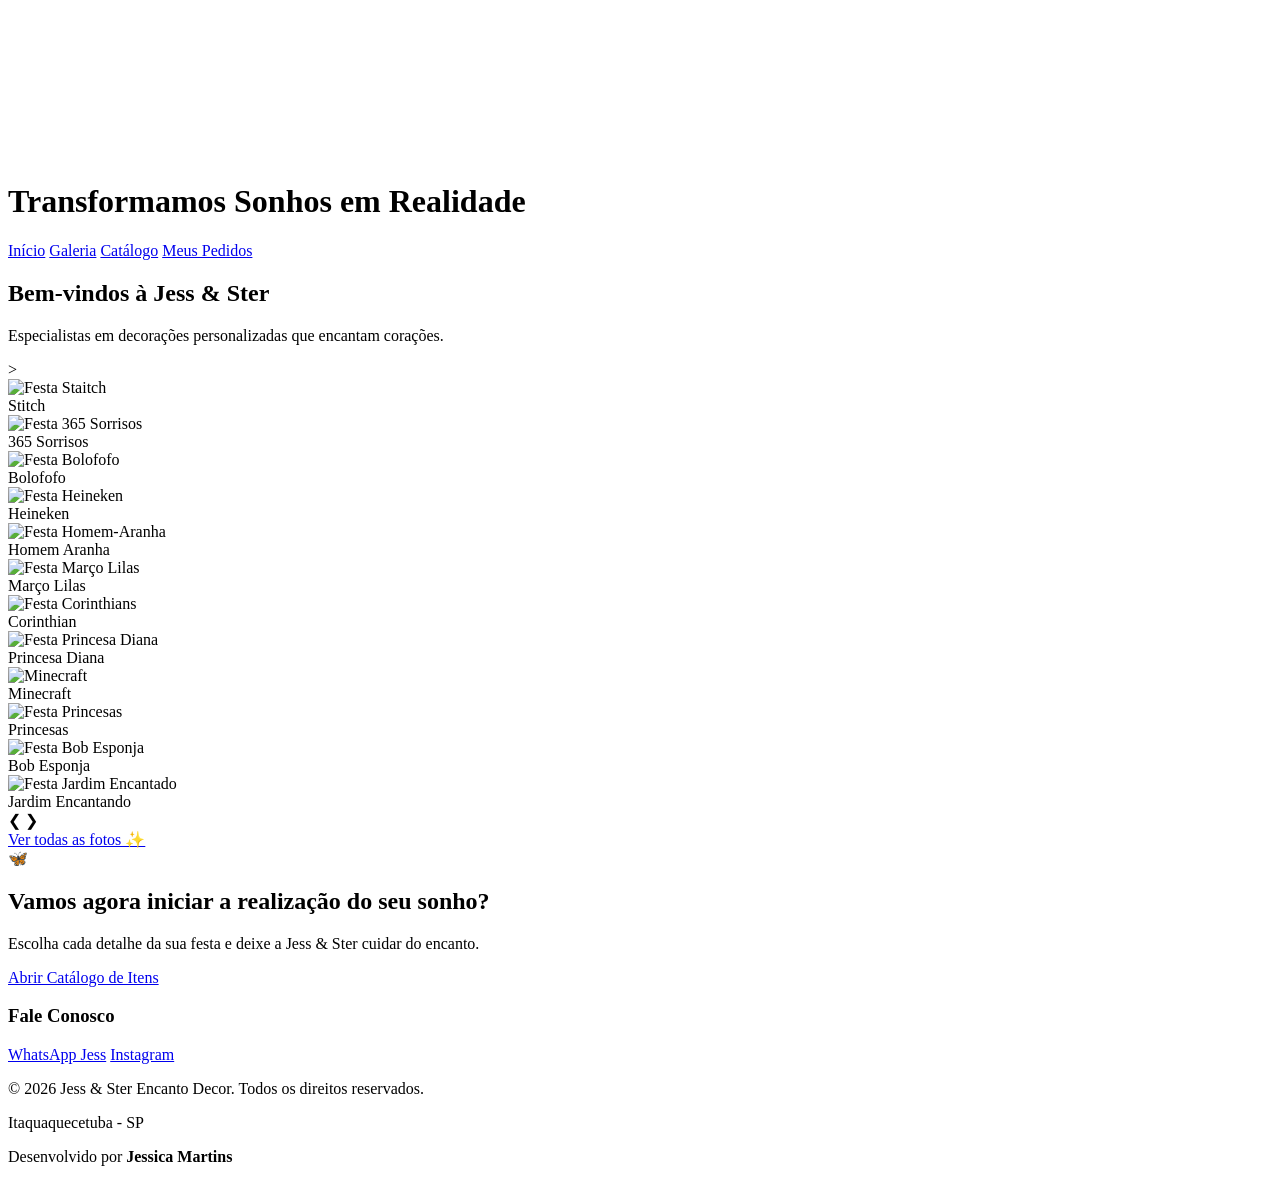
==== index.html @ 94c3df15 "terceira atualização html" ====
<!DOCTYPE html>
<html lang="pt-br">
<head>
    <meta charset="UTF-8">
    <meta name="viewport" content="width=device-width, initial-scale=1.0">
    <title>Jess & Ster | Encanto Decor</title>
    <!-- O Global sempre vem primeiro -->
    <link rel="stylesheet" href="./css/global.css">
    <!-- O específico da página vem depois -->
    <link rel="stylesheet" href="./css/home.css">
    <link rel="stylesheet" href="./css/catalogo.css">
    <link rel="stylesheet" href="./css/finalizar.css">
    <link rel="stylesheet" href="./css/cadastro.css">
    <link href="https://fonts.googleapis.com/css2?family=Poppins:wght@300;500;700&display=swap" rel="stylesheet">
</head>
<body>
  
<header>
    <div class="logo">
        <video autoplay loop muted playsinline>
            <source src="img/logo.video.mp4" type="video/mp4">
        </video>
    </div>

    <div class="header-phrase">
        <h1>Transformamos Sonhos em Realidade</h1>
    </div>

    <!-- No index.html -->
    <nav>
        <a href="index.html">Início</a>
        <a href="foto.html">Galeria</a>
        <a href="cadastro.html">Catálogo</a> <!-- Antes era catalogo.html -->
        <a href="finalizar.html">Meus Pedidos</a>
    </nav>
</header>

<main>
    <section class="intro">
        <h1>Bem-vindos à Jess & Ster</h1>
        <p>Especialistas em decorações personalizadas que encantam corações.</p>
    </section>
<!--Carrosel adicionar as fotos-->>
<section class="carousel-section">
    <div class="carousel-container">

        <div class="mySlides">
            <img src="./img/1.png" alt="Festa Staitch">
            <div class="caption-text">Stitch</div>
        </div>

        <div class="mySlides">
            <img src="./img/13.png" alt="Festa 365 Sorrisos">
            <div class="caption-text">365 Sorrisos</div>
        </div>

        <div class="mySlides">
            <img src="./img/2.png" alt="Festa Bolofofo">
            <div class="caption-text">Bolofofo</div>
        </div>

        <div class="mySlides">
            <img src="./img/16.png" alt="Festa Heineken">
            <div class="caption-text">Heineken</div>
        </div>        

        <div class="mySlides">
            <img src="./img/5.png" alt="Festa Homem-Aranha">
            <div class="caption-text">Homem Aranha</div>
        </div>

        <div class="mySlides">
            <img src="./img/12.png" alt="Festa Março Lilas">
            <div class="caption-text">Março Lilas</div>
        </div>    

        <div class="mySlides">
            <img src="./img/7.png" alt="Festa Corinthians">
            <div class="caption-text">Corinthian</div>
        </div>    

        <div class="mySlides">
            <img src="./img/6.png" alt="Festa Princesa Diana">
            <div class="caption-text">Princesa Diana</div>
        </div>  

        <div class="mySlides">
            <img src="./img/3.png" alt="Minecraft">
            <div class="caption-text">Minecraft</div>
        </div>

        <div class="mySlides">
            <img src="./img/4.png" alt="Festa Princesas">
            <div class="caption-text">Princesas</div>
        </div>

        <div class="mySlides">
            <img src="./img/8.png" alt="Festa Bob Esponja">
            <div class="caption-text">Bob Esponja</div>
        </div>   

        <div class="mySlides">
            <img src="./img/9.png" alt="Festa Jardim Encantado">
            <div class="caption-text">Jardim Encantando</div>
        </div>           
        
        <!-- Botões de navegação -->
        <a class="prev" onclick="plusSlides(-1)">&#10094;</a>
        <a class="next" onclick="plusSlides(1)">&#10095;</a>
    </div>

    <!-- Link para a nova página de fotos -->
    <div class="ver-mais-container">
        <a href="foto.html" class="btn-ver-fotos">Ver todas as fotos ✨</a>
    </div>
</section>

    <!-- Chamada emocional para o catálogo -->
    <section class="dream-invite">
        <div class="butterfly-icon">🦋</div>
        <h2>Vamos agora iniciar a realização do seu sonho?</h2>
        <p>Escolha cada detalhe da sua festa e deixe a Jess & Ster cuidar do encanto.</p>
        <a href="cadastro.html" class="cta-button-dream">Abrir Catálogo de Itens</a>
    </section>
</main>

<!-- Script carregado ao final para garantir que o DOM exista -->
<script src="js/script.js"></script>

<footer class="footer-site">
    <div class="footer-container">
        <!-- Redes Sociais -->
        <div class="footer-social">
            <h3>Fale Conosco</h3>
            <div class="social-links">
                <a href="https://wa.me/message/YNWD5K2OA542N1" target="_blank" class="social-icon">WhatsApp Jess</a>
                <a href="https://www.instagram.com/js.encanto.decor?igsh=Y2pxZGF6cjh1Nm13" target="_blank" class="social-icon">Instagram</a>
            </div>
        </div>

        <!-- Créditos e Localização -->
        <div class="footer-info">
            <p>&copy; 2026 Jess & Ster Encanto Decor. Todos os direitos reservados.</p>
            <p>Itaquaquecetuba - SP</p>
            <p class="developer-credit">Desenvolvido por <strong>Jessica Martins</strong></p>
        </div>
    </div>
</footer>
</body>
</html>
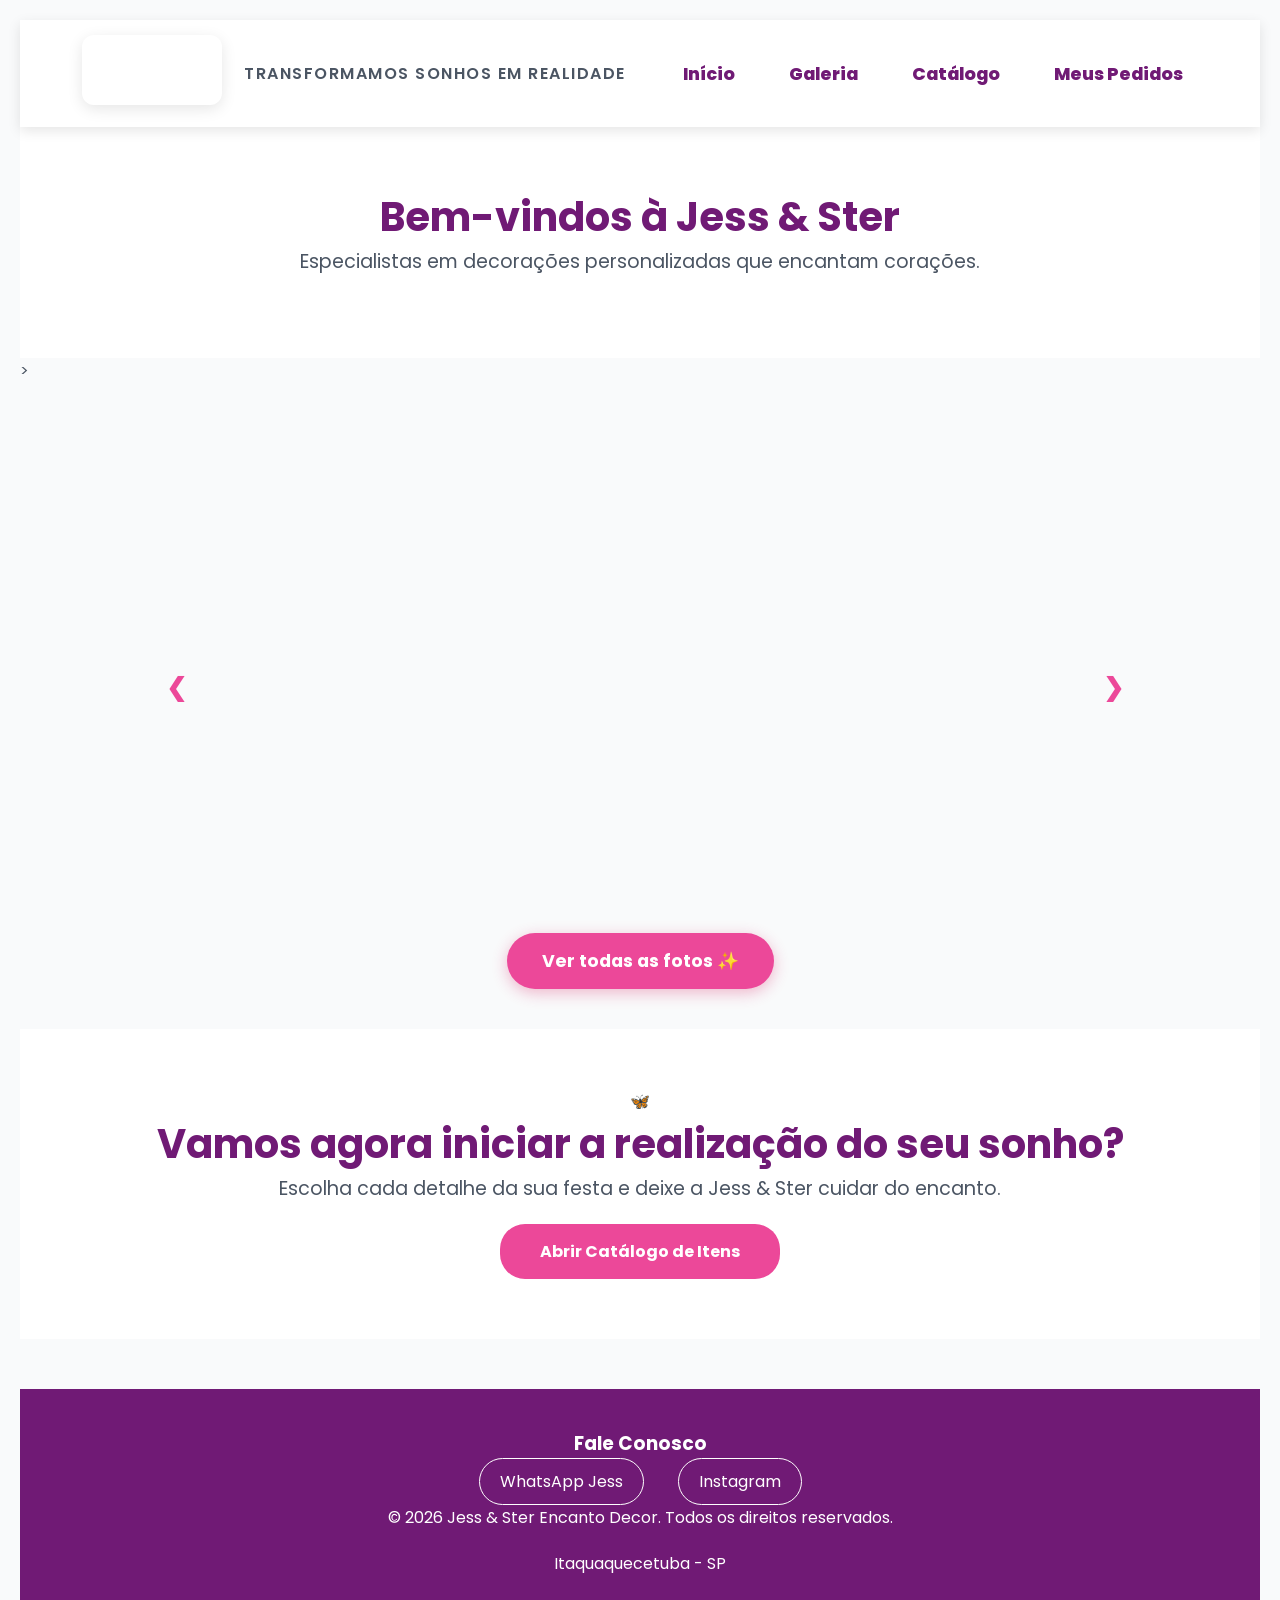
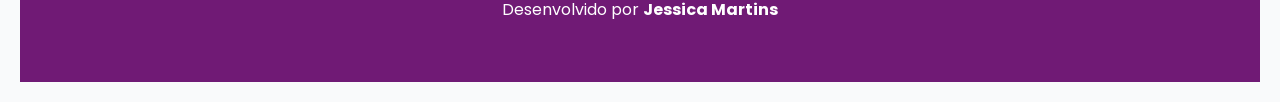
==== commit 3036236c: "quarta atualização" ====
--- a/index.html
+++ b/index.html
@@ -5,12 +5,12 @@
     <meta name="viewport" content="width=device-width, initial-scale=1.0">
     <title>Jess & Ster | Encanto Decor</title>
     <!-- O Global sempre vem primeiro -->
-    <link rel="stylesheet" href="./css/global.css">
+    <link rel="stylesheet" href="/HTML/css/global.css">
     <!-- O específico da página vem depois -->
-    <link rel="stylesheet" href="./css/home.css">
-    <link rel="stylesheet" href="./css/catalogo.css">
-    <link rel="stylesheet" href="./css/finalizar.css">
-    <link rel="stylesheet" href="./css/cadastro.css">
+    <link rel="stylesheet" href="/HTML/css/cadastro.css">
+    <link rel="stylesheet" href="/HTML/css/catalogo.css">
+    <link rel="stylesheet" href="/HTML/css/finalizar.css">
+    <link rel="stylesheet" href="/HTML/css/home.css">
     <link href="https://fonts.googleapis.com/css2?family=Poppins:wght@300;500;700&display=swap" rel="stylesheet">
 </head>
 <body>
--- a/HTML/css/global.css
+++ b/HTML/css/global.css
@@ -0,0 +1,221 @@
+/* --- CONFIGURAÇÕES GLOBAIS E VARIÁVEIS --- */
+:root {
+    --rosa-vibrante: #ec4899;   
+    --roxo-escuro: #701a75;     
+    --azul-video: #71d3f9;    
+    --rosa-suave: #fdf2f8;      
+    --branco: #ffffff;
+    --cinza-texto: #555555;     
+    --fonte-principal: 'Poppins', sans-serif;
+    --radius-padrao: 25px;
+    --sombra-leve: 0 4px 12px rgba(0,0,0,0.08);
+    --transicao: 0.3s ease;
+}
+
+body { 
+    font-family: var(--fonte-principal); 
+    margin: 0; 
+    background-color: var(--branco);
+    color: var(--cinza-texto);
+    overflow-x: hidden;
+}
+
+/* --- ESTILO GLOBAL PARA PARÁGRAFOS (Acessibilidade) --- */
+p {
+    font-family: var(--fonte-principal);
+    color: var(--cinza-texto);
+    font-size: 1.2rem; 
+    line-height: 1.6;
+    margin-bottom: 20px;
+}
+
+/* Header e Logo */
+header {
+    display: flex;
+    justify-content: space-between;
+    align-items: center;
+    padding: 15px 5%;
+    background-color: var(--branco);
+    box-shadow: var(--sombra-leve);
+    position: sticky;
+    top: 0;
+    z-index: 1000;
+}
+
+.logo video {
+    height: 70px;
+    width: auto;
+    border-radius: 12px; 
+    box-shadow: 0 4px 15px rgba(0, 0, 0, 0.1);
+    transition: var(--transicao);
+}
+
+.header-phrase h1 {
+    color: var(--cinza-texto);
+    font-weight: 600;
+    font-size: 1.0rem; /* Aumentado para visibilidade */
+    text-transform: uppercase;
+    letter-spacing: 1.5px;
+}
+
+nav a {
+    text-decoration: none;
+    color: var(--roxo-escuro);
+    margin-left: 20px;
+    font-weight: 800; /* Corrigido de 00 */
+    font-size: 1.1rem; /* Aumentado para visibilidade */
+    transition: var(--transicao);
+    padding: 10px 15px;
+    border-radius: var(--radius-padrao);
+}
+
+nav a:hover {
+    background-color: var(--rosa-suave);
+    color: var(--rosa-vibrante);
+}
+
+/* Seções de Texto (Intro e Convite) */
+.intro, .dream-invite {
+    display: flex;
+    flex-direction: column;
+    align-items: center;
+    justify-content: center;
+    text-align: center;
+    padding: 60px 10%;
+    background-color: var(--branco);
+    width: 100%;
+    box-sizing: border-box;
+}
+
+.intro h1, .dream-invite h2 {
+    color: var(--roxo-escuro);
+    font-size: 2.5rem;
+}
+
+.intro p, .dream-invite p {
+    max-width: 800px;
+}
+
+/* Esconde os slides por padrão */
+.mySlides {
+    display: none;
+    width: 100%;
+    text-align: center;
+}
+
+/* Garante que a imagem se ajuste ao container */
+.mySlides img {
+    max-width: 100%;
+    border-radius: 15px; /* Estilo arredondado da Jess & Ster */
+    box-shadow: 0 4px 8px rgba(0,0,0,0.1);
+}
+
+.caption-text {
+    color: #4b2c71; /* Cor padrão da sua marca */
+    font-size: 18px;
+    padding: 8px 12px;
+    font-weight: bold;
+}
+
+/* --- RODAPÉ --- */
+footer {
+    background-color: var(--roxo-escuro);
+    color: white;
+    padding: 40px 20px;
+    text-align: center;
+    margin-top: 50px;
+}
+
+footer p { color: white; font-size: 1rem; }
+.dev-credit { color: var(--rosa-vibrante); font-weight: bold; margin-top: 10px; }
+
+.social-links a {
+    color: white;
+    text-decoration: none;
+    margin: 0 15px;
+    border: 1px solid white;
+    padding: 10px 20px;
+    border-radius: 25px;
+    display: inline-block;
+    transition: 0.3s;
+}
+
+.social-links a:hover { background: var(--rosa-vibrante); border-color: var(--rosa-vibrante); }
+
+/* --- CABEÇALHO BASE (Computador/Geral) --- */
+.cabecalho-principal {
+    width: 100%;
+    background: #fff;
+    border-bottom: 2px solid var(--rosa-suave);
+    padding: 15px 0;
+    position: sticky; /* Mantém o cabeçalho no topo ao rolar */
+    top: 0;
+    z-index: 1000;
+}
+
+.container-header {
+    max-width: 1200px;
+    margin: 0 auto;
+    padding: 0 20px;
+    display: flex;
+    justify-content: space-between; /* Logo de um lado, Menu do outro */
+    align-items: center;
+}
+
+.logo h1 {
+    font-size: 1.5rem;
+    color: var(--rosa-vibrante);
+    margin: 0;
+}
+
+.menu-navegacao a {
+    text-decoration: none;
+    color: var(--roxo-escuro);
+    margin-left: 20px;
+    font-weight: 500;
+    font-size: 0.95rem;
+    transition: 0.3s;
+}
+
+/* --- CORREÇÃO DE RESPONSIVIDADE DO CABEÇALHO --- */
+@media (max-width: 768px) {
+    /* Ajusta o container principal do topo */
+    header, .container-header {
+        flex-direction: column !important; /* Empilha logo e menu */
+        height: auto !important;
+        padding: 15px 20px !important;
+        gap: 15px !important;
+        text-align: center;
+    }
+
+    /* Ajusta o posicionamento do menu */
+    nav, .menu-navegacao {
+        margin: 0 !important;
+        display: flex !important;
+        justify-content: center !important;
+        flex-wrap: wrap !important; /* Permite quebrar linha se o celular for pequeno */
+        gap: 10px !important;
+    }
+
+    /* Transforma os links em botões mais fáceis de tocar */
+    nav a, .menu-navegacao a {
+        margin: 0 !important;
+        padding: 8px 15px !important;
+        background-color: var(--rosa-suave) !important;
+        border-radius: 15px !important;
+        font-size: 0.9rem !important;
+        display: inline-block;
+    }
+
+    /* Ajusta o tamanho do logo em vídeo ou texto para não ocupar a tela toda */
+    .logo video, .logo h1 {
+        height: 50px !important; 
+        font-size: 1.3rem !important;
+    }
+
+    /* Esconde ou ajusta a frase do header se ela estiver atrapalhando */
+    .header-phrase h1 {
+        font-size: 0.8rem !important;
+        margin-top: 5px;
+    }
+}
--- a/HTML/css/cadastro.css
+++ b/HTML/css/cadastro.css
@@ -0,0 +1,158 @@
+/* Isso garante que padding e borda não aumentem o tamanho real dos elementos */
+* {
+    box-sizing: border-box;
+}
+
+/* --- SEÇÃO DE CADASTRO --- */
+.cadastro-section {
+    display: flex;
+    justify-content: center;
+    align-items: center;
+    min-height: 100vh; 
+    /* Adicionando um degradê sutil no fundo para dar profundidade */
+    background: linear-gradient(135deg, var(--branco) 0%, var(--rosa-suave) 100%);
+    padding: 20px;
+}
+
+.cadastro-container {
+    background-color: rgba(255, 255, 255, 0.8); /* Fundo semi-transparente */
+    backdrop-filter: blur(10px); /* Efeito de vidro (Glassmorphism) */
+    padding: 50px 40px;
+    border-radius: 40px; /* Bordas muito mais arredondadas e amigáveis */
+    box-shadow: 0 20px 40px rgba(112, 26, 117, 0.1); /* Sombra suave e profunda */
+    max-width: 450px;
+    width: 100%;
+    text-align: center;
+    border: 1px solid rgba(255, 255, 255, 0.5); /* Bordas que brilham levemente */
+}
+
+.cadastro-container h2 {
+    color: var(--roxo-escuro);
+    font-size: 2.2rem;
+    margin-bottom: 10px;
+    letter-spacing: -1px;
+}
+
+.cadastro-container p {
+    font-size: 1rem;
+    margin-bottom: 35px;
+    color: var(--cinza-texto);
+    line-height: 1.5;
+}
+
+/* --- ESTILO DO FORMULÁRIO --- */
+.form-cadastro {
+    display: flex;
+    flex-direction: column;
+    gap: 25px; 
+}
+
+/* --- ESTILO DOS INPUTS (NEXT GEN) --- */
+.form-cadastro {
+    display: flex;
+    flex-direction: column;
+    gap: 20px; /* Espaço entre os blocos */
+}
+
+.input-group {
+    display: flex;
+    flex-direction: column;
+    text-align: left;
+}
+
+.input-group label {
+    font-size: 0.75rem;
+    font-weight: 700;
+    color: var(--rosa-vibrante);
+    margin-left: 15px;
+    margin-bottom: 6px;
+    text-transform: uppercase;
+    letter-spacing: 1.5px;
+}
+
+.input-group input {
+    width: 100%;
+    padding: 16px 22px;
+    background-color: #f9fafb; /* Fundo levemente cinza para destacar */
+    border: 2px solid #f1f1f1;
+    border-radius: 25px; /* Formato pílula moderno */
+    font-size: 1rem;
+    font-family: 'Poppins', sans-serif;
+    color: var(--roxo-escuro);
+    transition: all 0.3s cubic-bezier(0.4, 0, 0.2, 1);
+}
+
+/* Efeito quando clica no campo */
+.input-group input:focus {
+    outline: none;
+    background-color: #ffffff;
+    border-color: var(--rosa-vibrante);
+    box-shadow: 0 10px 20px rgba(236, 72, 153, 0.1);
+    transform: translateY(-2px); /* Ele dá um leve pulinho */
+}
+
+/* Estilo do botão para combinar */
+.btn-acessar {
+    background: linear-gradient(90deg, var(--rosa-vibrante), #ff69b4);
+    color: white;
+    padding: 18px;
+    border: none;
+    border-radius: 50px;
+    font-size: 1.1rem;
+    font-weight: 700;
+    cursor: pointer;
+    box-shadow: 0 8px 20px rgba(236, 72, 153, 0.3);
+    transition: all 0.3s ease;
+    margin-top: 10px;
+}
+
+.btn-acessar:hover {
+    transform: scale(1.03);
+    box-shadow: 0 12px 25px rgba(236, 72, 153, 0.4);
+    filter: brightness(1.1);
+}
+/* --- BOTÃO DE ACESSO --- */
+.btn-acessar {
+    background: linear-gradient(90deg, var(--rosa-vibrante), #ff69b4);
+    color: var(--branco);
+    padding: 18px 45px;
+    border: none;
+    border-radius: 30px;
+    font-size: 1.1rem;
+    font-weight: 700;
+    cursor: pointer;
+    transition: all 0.4s cubic-bezier(0.175, 0.885, 0.32, 1.275);
+    margin: 15px auto 0;
+    display: block;
+    width: 100%; /* Botão largo fica mais moderno em mobile */
+    max-width: 280px;
+    box-shadow: 0 10px 25px rgba(236, 72, 153, 0.4);
+    text-transform: uppercase;
+    letter-spacing: 1px;
+}
+
+.btn-acessar:hover {
+    background: var(--roxo-escuro);
+    transform: scale(1.05); /* Efeito de pulso suave */
+    box-shadow: 0 15px 30px rgba(112, 26, 117, 0.4);
+}
+
+.btn-acessar:active {
+    transform: scale(0.98);
+}
+
+/* Responsividade para celulares */
+@media (max-width: 480px) {
+    .cadastro-container {
+        padding: 35px 25px;
+        border-radius: 30px;
+    }
+    
+    .cadastro-container h2 {
+        font-size: 1.8rem;
+    }
+
+    .btn-acessar {
+        width: 100%;
+    }
+}
--- a/HTML/css/catalogo.css
+++ b/HTML/css/catalogo.css
@@ -0,0 +1,482 @@
+
+
+
+/* ============================================================
+   1. BOX DE INTERESSE (TEMA DA FESTA)
+   ============================================================ */
+.tema-interesse-box {
+    padding: 40px 20px;
+    background: linear-gradient(to right, var(--rosa-suave), #ffffff);
+    border-radius: 30px;
+    margin: 20px auto 40px;
+    max-width: 800px;
+    text-align: center;
+    box-shadow: var(--sombra-leve);
+}
+
+.tema-container label {
+    display: block;
+    color: var(--roxo-escuro);
+    font-weight: 800;
+    font-size: 1.4rem;
+    margin-bottom: 15px;
+}
+
+.input-wrapper {
+    position: relative;
+    max-width: 500px;
+    margin: 0 auto;
+}
+
+.tema-container input {
+    width: 100%;
+    padding: 18px 25px;
+    border: 3px solid var(--rosa-suave);
+    border-radius: 50px;
+    font-size: 1.1rem;
+    outline: none;
+    transition: var(--transicao);
+    font-family: var(--fonte-principal);
+}
+
+.tema-container input:focus {
+    border-color: var(--rosa-vibrante);
+    box-shadow: 0 0 15px rgba(236, 72, 153, 0.2);
+}
+
+.icon-magic {
+    position: absolute;
+    right: 20px;
+    top: 50%;
+    transform: translateY(-50%);
+    font-size: 1.5rem;
+}
+
+.ajuda-tema {
+    font-size: 0.85rem;
+    color: var(--cinza-texto);
+    margin-top: 10px;
+}
+
+/* ============================================================
+   1. VARIÁVEIS E CONFIGURAÇÕES GERAIS
+   ============================================================ */
+:root {
+    --rosa-suave: #ffe4e1;
+    --rosa-vibrante: #d81b60;
+    --rosa-hover: #c2185b;
+    --roxo-escuro: #4a148c;
+    --cinza-texto: #555;
+    --branco: #ffffff;
+    --sombra-leve: 0 4px 12px rgba(0,0,0,0.1);
+    --fonte-principal: 'Poppins', sans-serif;
+    --transicao: all 0.3s ease;
+}
+
+body {
+    font-family: var(--fonte-principal);
+    background-color: #f9f9f9;
+    margin: 0;
+    padding: 0;
+    color: var(--cinza-texto);
+}
+
+/* ============================================================
+   2. GALERIA DE FOTOS (PORTFÓLIO)
+   ============================================================ */
+.galeria-fotos {
+    padding: 40px 20px;
+    text-align: center;
+}
+
+.galeria-fotos h2 {
+    margin-bottom: 40px;
+    color: var(--rosa-vibrante);
+    font-size: 2rem;
+}
+
+.grid-fotos {
+    display: grid;
+    grid-template-columns: repeat(auto-fit, minmax(280px, 1fr));
+    gap: 20px;
+    max-width: 1200px;
+    margin: 0 auto;
+}
+
+.foto-item {
+    border-radius: 15px;
+    overflow: hidden;
+    box-shadow: var(--sombra-leve);
+    height: 300px; /* Altura fixa para alinhar todas as fotos */
+    border: 2px solid var(--rosa-suave);
+    transition: var(--transicao);
+}
+
+.foto-item:hover {
+    transform: scale(1.03);
+}
+
+.foto-item img {
+    width: 100%;
+    height: 100%;
+    object-fit: cover; /* Preenche o espaço sem distorcer personagens */
+    display: block;
+}
+
+/* ============================================================
+   3. CATÁLOGO DE PRODUTOS (CARDS)
+   ============================================================ */
+.titulo-secao {
+    text-align: center;
+    color: var(--rosa-hover);
+    font-size: 1.8rem;
+    margin: 40px 0 20px;
+    padding-bottom: 10px;
+    border-bottom: 2px solid var(--rosa-suave);
+}
+
+.grid-catalogo {
+    display: grid;
+    grid-template-columns: repeat(auto-fit, minmax(280px, 1fr));
+    gap: 30px;
+    padding: 20px;
+    max-width: 1200px;
+    margin: 0 auto;
+}
+
+/* O SEGREDO PARA AS IMAGENS APARECEREM 100% E MENORES */
+.card-item img, 
+.imagem-card,
+.container-foto img {
+    width: 100%;
+    height: 180px;      /* Diminuímos de 250px para 180px */
+    object-fit: contain; /* Garante que 100% da foto apareça sem cortes */
+    background-color: #f9f9f9; /* Fundo neutro caso a foto não preencha todo o espaço */
+    display: block;
+    padding: 10px;      /* Pequeno respiro para a foto não colar na borda */
+}
+
+.card-item:hover {
+    transform: translateY(-10px);
+}
+
+
+
+/* Informações e Listas */
+.card-info, .conteudo-card {
+    padding: 20px;
+    text-align: center;
+    flex-grow: 1;
+}
+
+.lista-itens-kit {
+    list-style: none;
+    padding: 0;
+    margin: 15px 0;
+    display: flex;
+    flex-direction: column;
+    align-items: center; /* Centraliza a lista horizontalmente */
+}
+
+.lista-itens-kit li {
+    margin-bottom: 5px;
+    font-size: 0.9rem;
+}
+
+.preco {
+    font-weight: bold;
+    color: var(--rosa-vibrante);
+    font-size: 1.3rem;
+    margin: 10px 0;
+    display: block;
+}
+
+/* ============================================================
+   4. BOTÕES E CONTROLES (CENTRALIZADOS)
+   ============================================================ */
+.controles-qtd, .controles {
+    display: flex;
+    justify-content: center;
+    align-items: center;
+    gap: 15px;
+    padding-bottom: 20px;
+}
+
+button {
+    background-color: var(--rosa-vibrante);
+    color: var(--branco);
+    border: none;
+    width: 35px;
+    height: 35px;
+    border-radius: 50%; /* Bolinha perfeita */
+    cursor: pointer;
+    font-size: 1.2rem;
+    font-weight: bold;
+    display: flex;
+    align-items: center;
+    justify-content: center;
+    padding: 0;
+    line-height: 0;
+    transition: var(--transicao);
+}
+
+button:hover {
+    background-color: var(--rosa-hover);
+}
+
+.qtd-display, span[id^="qtd-"] {
+    font-weight: bold;
+    min-width: 25px;
+    text-align: center;
+}
+
+/* Container do Carrinho Flutuante */
+.carrinho-flutuante {
+    position: fixed;
+    bottom: 0;
+    left: 0;
+    width: 100%;
+    background-color: var(--rosa-vibrante); /* Cor da sua marca */
+    color: white;
+    padding: 15px 20px;
+    display: flex;
+    justify-content: space-between;
+    align-items: center;
+    box-shadow: 0 -4px 15px rgba(0, 0, 0, 0.2);
+    z-index: 1000; /* Garante que fique acima de tudo */
+    border-radius: 20px 20px 0 0;
+    font-family: var(--fonte-principal);
+    
+    /* Esconde o carrinho se o valor for zero (opcional) */
+    transform: translateY(100%);
+    transition: transform 0.3s ease-in-out;
+}
+/* --- WIDGET TOTAL FLUTUANTE --- */
+.total-flutuante {
+    position: fixed;
+    bottom: 25px;
+    right: 25px;
+    background-color: var(--roxo-escuro); /* Cor base da marca */
+    color: var(--branco);
+    padding: 12px 20px;
+    border-radius: 50px;
+    display: flex;
+    align-items: center;
+    gap: 15px;
+    box-shadow: 0 8px 30px rgba(0, 0, 0, 0.3);
+    z-index: 1000;
+    border: 2px solid var(--rosa-vibrante);
+    transition: var(--transicao);
+}
+
+.info-total {
+    font-weight: 700;
+    font-size: 1.1rem;
+    border-right: 1px solid rgba(255,255,255,0.2);
+    padding-right: 15px;
+}
+
+.acoes-flutuantes {
+    display: flex;
+    align-items: center;
+    gap: 10px;
+}
+
+/* --- ESTILO DA LIXEIRA --- */
+.btn-lixeira {
+    background: none;
+    border: none;
+    font-size: 1.3rem;
+    cursor: pointer;
+    transition: transform 0.2s ease;
+    padding: 5px;
+}
+
+.btn-lixeira:hover {
+    transform: scale(1.2);
+    filter: drop-shadow(0 0 5px #ff4d4d);
+}
+
+/* --- WIDGET TOTAL FLUTUANTE ADAPTÁVEL --- */
+.total-flutuante {
+    position: fixed;
+    bottom: 20px;
+    left: 50%;
+    transform: translateX(-50%) translateY(20px);
+    background-color: var(--roxo-escuro);
+    color: var(--branco);
+    
+    /* AJUSTE CHAVE: Ocupa apenas o espaço dos itens internos */
+    width: fit-content; 
+    max-width: 90vw; /* Garante que não ultrapasse a tela em celulares */
+    white-space: nowrap; /* Evita que o texto quebre em duas linhas */
+    
+    padding: 6px 16px; 
+    border-radius: 40px;
+    display: flex;
+    align-items: center;
+    gap: 12px;
+    box-shadow: 0 6px 20px rgba(0, 0, 0, 0.3);
+    z-index: 1000;
+    border: 1.5px solid var(--rosa-vibrante);
+    
+    opacity: 0;
+    pointer-events: none;
+    transition: all 0.4s cubic-bezier(0.175, 0.885, 0.32, 1.275);
+}
+
+/* Mantém a centralização ao aparecer */
+.total-flutuante.mostrar {
+    opacity: 1;
+    pointer-events: auto;
+    transform: translateX(-50%) translateY(0);
+}
+
+.info-total {
+    font-weight: 600;
+    font-size: 0.9rem;
+    border-right: 1px solid rgba(255,255,255,0.15);
+    padding-right: 12px;
+}
+
+/* Ajuste do botão para acompanhar o tamanho reduzido */
+.btn-ver-pedido {
+    background-color: var(--rosa-vibrante);
+    color: white;
+    text-decoration: none;
+    padding: 5px 12px; 
+    border-radius: 12px;
+    font-size: 0.75rem;
+    font-weight: 700;
+    text-transform: uppercase;
+    transition: var(--transicao);
+}
+
+/* --- BOTÃO VER PEDIDO ATUALIZADO --- */
+.btn-ver-pedido {
+    background-color: var(--rosa-vibrante);
+    color: white;
+    text-decoration: none;
+    /* Botão mais alto para facilitar o clique */
+    padding: 6px 14px; 
+    border-radius: 15px;
+    font-size: 0.8rem;
+    font-weight: 700;
+    text-transform: uppercase;
+    letter-spacing: 0.5px;
+    display: flex;
+    align-items: center;
+    gap: 5px;
+    transition: var(--transicao);
+    border: 1px solid transparent;
+}
+
+.btn-ver-pedido:hover {
+    background-color: transparent;
+    border-color: var(--rosa-vibrante);
+    color: var(--rosa-vibrante);
+    transform: translateY(-2px);
+}
+
+/* Quando o JS ativa a barra */
+.carrinho-resumo.ativo {
+    bottom: 0; /* Ela sobe para a tela */
+}
+
+.info-total {
+    font-size: 1.2rem;
+}
+
+#valor-total-flutuante {
+    font-weight: 800;
+}
+
+.btn-finalizar-flutuante {
+    background-color: white;
+    color: var(--rosa-vibrante);
+    padding: 8px 20px;
+    border-radius: 50px;
+    text-decoration: none;
+    font-weight: bold;
+    font-size: 0.9rem;
+    box-shadow: var(--sombra-leve);
+}
+
+.btn-finalizar-flutuante:hover {
+    background-color: var(--rosa-suave);
+    transform: scale(1.05);
+}
+
+.campo-detalhe {
+    margin-bottom: 15px;
+    text-align: left;
+    width: 100%;
+}
+
+.campo-detalhe label {
+    display: block;
+    font-weight: bold;
+    color: var(--roxo-escuro);
+    margin-bottom: 5px;
+    font-size: 0.9rem;
+}
+
+.input-estilizado {
+    width: 100%;
+    padding: 10px;
+    border: 1.5px solid #ddd;
+    border-radius: 10px;
+    font-family: 'Poppins', sans-serif;
+    outline: none;
+    transition: 0.3s;
+}
+
+.input-estilizado:focus {
+    border-color: var(--rosa-vibrante);
+}
+
+/* Container de Detalhes para alinhar com os cards de produtos */
+.detalhes-evento-container {
+    width: 100%;
+    max-width: 500px; /* Mantém um tamanho elegante no centro */
+    margin: 20px auto; 
+    padding: 25px;
+}
+
+.campo-detalhe {
+    width: 100%;
+    margin-bottom: 15px;
+    text-align: left; /* Texto da label alinhado à esquerda para leitura */
+}
+
+.campo-detalhe label {
+    display: block;
+    font-size: 0.85rem;
+    font-weight: 700;
+    color: var(--roxo-escuro); /* Cor da sua marca */
+    margin-bottom: 5px;
+}
+
+/* Estilização dos Inputs e Textarea */
+.input-estilizado {
+    width: 100%;
+    padding: 12px;
+    border: 2px solid #eee;
+    border-radius: 12px;
+    font-family: inherit;
+    font-size: 1rem;
+    transition: var(--transicao);
+    background-color: #f9f9f9;
+}
+
+.input-estilizado:focus {
+    border-color: var(--rosa-vibrante); /* Destaque ao clicar */
+    background-color: var(--branco);
+    outline: none;
+    box-shadow: 0 0 8px rgba(255, 20, 147, 0.2);
+}
+
+textarea.input-estilizado {
+    resize: none;
+    min-height: 80px;
+}
--- a/HTML/css/finalizar.css
+++ b/HTML/css/finalizar.css
@@ -0,0 +1,264 @@
+/* --- RESET BÁSICO --- */
+* {
+    box-sizing: border-box;
+    margin: 0;
+    padding: 0;
+}
+
+:root {
+    --rosa-vibrante: #ec4899;
+    --roxo-escuro: #701a75;
+    --cinza-texto: #4b5563;
+    --branco: #ffffff;
+}
+
+body {
+    background-color: #f9fafb;
+    font-family: 'Poppins', sans-serif;
+    padding: 20px;
+}
+
+/* --- CARDS --- */
+.card-resumo, .agendamento-premium {
+    max-width: 600px;
+    margin: 0 auto 20px;
+    background: var(--branco);
+    border-radius: 20px;
+    padding: 25px;
+    box-shadow: 0 5px 15px rgba(0,0,0,0.05);
+}
+
+/* --- CONTAINER DO RESUMO --- */
+#produtos-check-list {
+    display: flex;
+    flex-direction: column;
+    gap: 8px;
+}
+
+.card-resumo h3 {
+    font-size: 1.2rem;
+    font-weight: 700;
+    margin-bottom: 20px;
+    display: flex;
+    align-items: center;
+    gap: 8px;
+}
+
+/* Pequeno ajuste para a lista não ficar colada nas bordas */
+#produtos-check-list {
+    display: flex;
+    flex-direction: column;
+}
+
+/* --- LINHAS DE INFORMAÇÃO (PRODUTOS) --- */
+/* --- ESTILIZAÇÃO DO RESUMO --- */
+
+/* Padroniza o título para bater com a imagem */
+.card-resumo h3 {
+    font-family: 'Poppins', sans-serif;
+    font-size: 1.25rem;
+    font-weight: 700;
+    color: #701a75; /* Roxo da sua marca */
+    margin-bottom: 20px;
+    border: none; /* Remove bordas se houver */
+}
+
+/* Ajuste das Linhas de Itens */
+.info-linha {
+    display: flex;
+    justify-content: space-between;
+    align-items: center;
+    padding: 8px 0;
+    border-bottom: none !important; /* REMOVE as linhas que estão sobrando */
+}
+
+/* Garante a mesma fonte e estilo para o nome do produto */
+.info-linha span:first-child {
+    font-family: 'Poppins', sans-serif;
+    font-size: 0.95rem;
+    color: #4b5563; /* Cinza suave */
+    font-weight: 500;
+}
+
+/* Estilo do Preço (Negrito e alinhado) */
+.info-linha span:last-child {
+    font-family: 'Poppins', sans-serif;
+    font-size: 1.1rem;
+    font-weight: 700;
+    color: #000; /* Preto para destaque */
+}
+
+/* Container da lista */
+.lista-produtos-interna {
+    margin-bottom: 5px;
+}
+
+/* Destaque para Montagem e Frete */
+.servico-destaque {
+    color: var(--rosa-vibrante) !important;
+    font-weight: 600 !important;
+}
+
+/* Ajuste para não ter linha no último item da lista antes do total */
+#produtos-check-list .info-linha:last-of-type {
+    border-bottom: none;
+}
+/* --- BLOCO DE TOTAL E SINAL --- */
+#bloco-total-resumo {
+    margin-top: 15px;
+    display: flex;
+    flex-direction: column;
+    gap: 12px;
+}
+
+/* Linha do Total Geral */
+.total-geral-linha {
+    display: flex;
+    justify-content: space-between;
+    align-items: baseline;
+    padding: 10px 0;
+}
+
+.total-geral-linha span:first-child {
+    font-size: 1.1rem;
+    font-weight: 700;
+    color: var(--roxo-escuro);
+}
+
+.total-geral-linha span:last-child {
+    font-size: 1.4rem;
+    font-weight: 800;
+    color: var(--roxo-escuro);
+}
+
+/* --- BOX DO SINAL DE RESERVA --- */
+.box-sinal {
+    background: #fff5f7; /* Rosa bem clarinho */
+    border: 2px dashed var(--rosa-vibrante);
+    border-radius: 15px;
+    padding: 15px;
+    display: flex;
+    justify-content: space-between;
+    align-items: center;
+    transition: all 0.3s ease;
+}
+
+.box-sinal:hover {
+    transform: scale(1.02);
+}
+
+.box-sinal .textos {
+    display: flex;
+    flex-direction: column;
+}
+
+.box-sinal strong {
+    color: var(--rosa-vibrante);
+    font-size: 1rem;
+}
+
+.box-sinal small {
+    font-size: 0.75rem;
+    color: #888;
+    margin-top: 2px;
+}
+
+.box-sinal .valor-destaque {
+    font-size: 1.2rem;
+    font-weight: 800;
+    color: var(--rosa-vibrante);
+}
+
+/* Tag de status do frete dentro da linha */
+#status-frete-detalhe {
+    font-size: 0.7rem;
+    font-weight: 400;
+    transition: color 0.3s ease;
+}
+
+/* --- INPUTS E FORMULÁRIO --- */
+.campos-agendamento-flex {
+    display: flex;
+    gap: 15px;
+    width: 100%;
+}
+
+.input-group, .campo-detalhe {
+    display: flex;
+    flex-direction: column;
+    margin-bottom: 15px;
+    flex: 1;
+}
+
+label {
+    font-size: 0.8rem;
+    font-weight: 700;
+    color: var(--rosa-vibrante);
+    margin-bottom: 5px;
+}
+
+.input-estilizado {
+    width: 100%;
+    padding: 12px;
+    border: 2px solid #f8f9fa;
+    border-radius: 15px;
+    background-color: #f8f9fa;
+    font-size: 1rem;
+    outline: none;
+}
+
+/* --- TOTAL BOX --- */
+.total-box {
+    max-width: 600px;
+    margin: 20px auto;
+    background: var(--roxo-escuro);
+    color: white;
+    border-radius: 20px;
+    padding: 25px;
+    text-align: center;
+}
+
+/* --- BOTÃO --- */
+.btn-whatsapp {
+    display: block;
+    width: 100%;
+    max-width: 600px;
+    margin: 20px auto;
+    background-color: #25d366;
+    color: white;
+    padding: 18px;
+    border-radius: 50px;
+    border: none;
+    font-weight: bold;
+    font-size: 1.1rem;
+    cursor: pointer;
+}
+
+
+/* Remove a borda da última linha antes do traço separador */
+#produtos-check-list > .info-linha:last-of-type {
+    border-bottom: none;
+}
+.total-box h2 {
+    font-size: 1.8rem;
+    margin-top: 10px;
+}
+
+/* Garante que o container do frete não quebre */
+.frete-label-container {
+    display: flex;
+    align-items: center;
+    gap: 8px;
+}
+
+/* Ajuste de inputs para não estourarem o card */
+.input-estilizado {
+    box-sizing: border-box; /* Essencial */
+}
+
+
+@media (max-width: 480px) {
+    .campos-agendamento-flex {
+        flex-direction: column;
+    }
+}
--- a/HTML/css/home.css
+++ b/HTML/css/home.css
@@ -0,0 +1,132 @@
+.carousel-container {
+    display: flex;
+    align-items: center;
+    justify-content: center;
+    position: relative;
+    max-width: 1000px;
+    height: 500px; /* Altura suficiente para o scale(1.2) */
+    margin: 20px auto;
+    perspective: 1000px;
+    overflow: hidden;
+}
+
+.mySlides {
+    position: absolute;
+    width: 300px; /* Largura de cada card */
+    transition: all 0.5s ease;
+    opacity: 0;
+    z-index: 0;
+    pointer-events: none;
+}
+
+.mySlides img {
+    width: 100%;
+    height: 400px;
+    object-fit: cover;
+    border-radius: 20px;
+    box-shadow: 0 8px 20px rgba(0,0,0,0.2);
+}
+
+/* Slide Ativo (Centro) */
+.mySlides.active {
+    opacity: 1;
+    transform: scale(1.2);
+    z-index: 3;
+    pointer-events: auto;
+}
+
+/* Slide Anterior (Esquerda) */
+.mySlides.prev-card {
+    opacity: 0.6;
+    transform: translateX(-250px) scale(0.8);
+    z-index: 1;
+}
+
+/* Próximo Slide (Direita) */
+.mySlides.next-card {
+    opacity: 0.6;
+    transform: translateX(250px) scale(0.8);
+    z-index: 1;
+}
+
+.caption-text {
+    background: rgba(216, 27, 96, 0.8);
+    color: white;
+    padding: 10px;
+    border-radius: 0 0 20px 20px;
+    text-align: center;
+    position: absolute;
+    bottom: 0;
+    width: 100%;
+}
+
+/* Botões */
+.prev, .next {
+    cursor: pointer;
+    position: absolute;
+    top: 50%;
+    z-index: 10;
+    padding: 16px;
+    color: var(--rosa-vibrante);
+    font-weight: bold;
+    font-size: 25px;
+    text-decoration: none;
+}
+.prev { left: 10px; 
+}
+.next { right: 10px; 
+}
+
+.caption-text {
+    color: #ffffff;
+    font-size: 18px;
+    padding: 10px 20px;
+    position: absolute;
+    bottom: 20px;
+    left: 0;
+    right: 0;
+    margin: 0 auto; /* Centraliza o bloco na horizontal */
+    width: fit-content; /* Faz o fundo abraçar o texto */
+    background-color: rgba(216, 27, 96, 0.7);
+    border-radius: 8px;
+}
+
+.next { right: 0; border-radius: 3px 0 0 3px; }
+.prev:hover, .next:hover { background-color: var(--rosa-vibrante); }
+
+.ver-mais-container {
+    text-align: center;
+    margin-top: 30px; /* Espaço entre o carrossel e o botão */
+    margin-bottom: 40px;
+}
+
+.btn-ver-fotos {
+    display: inline-block;
+    padding: 15px 35px;
+    background-color: var(--rosa-vibrante);
+    color: white;
+    text-decoration: none;
+    font-weight: bold;
+    font-size: 1.1rem;
+    border-radius: 50px; /* Botão arredondado para um visual mais amigável */
+    box-shadow: 0 4px 15px rgba(216, 27, 96, 0.3);
+    transition: all 0.3s ease;
+}
+
+.btn-ver-fotos:hover {
+    background-color: #db2777; /* Um tom de rosa um pouco mais escuro */
+    transform: translateY(-3px); /* Ele sobe levemente */
+    box-shadow: 0 6px 20px rgba(216, 27, 96, 0.5);
+}
+
+/* Botões de Chamada */
+.cta-button, .cta-button-dream {
+    background-color: var(--rosa-vibrante);
+    color: var(--branco);
+    padding: 15px 40px;
+    border-radius: var(--radius-padrao);
+    text-decoration: none;
+    font-weight: bold;
+    transition: var(--transicao);
+}
+
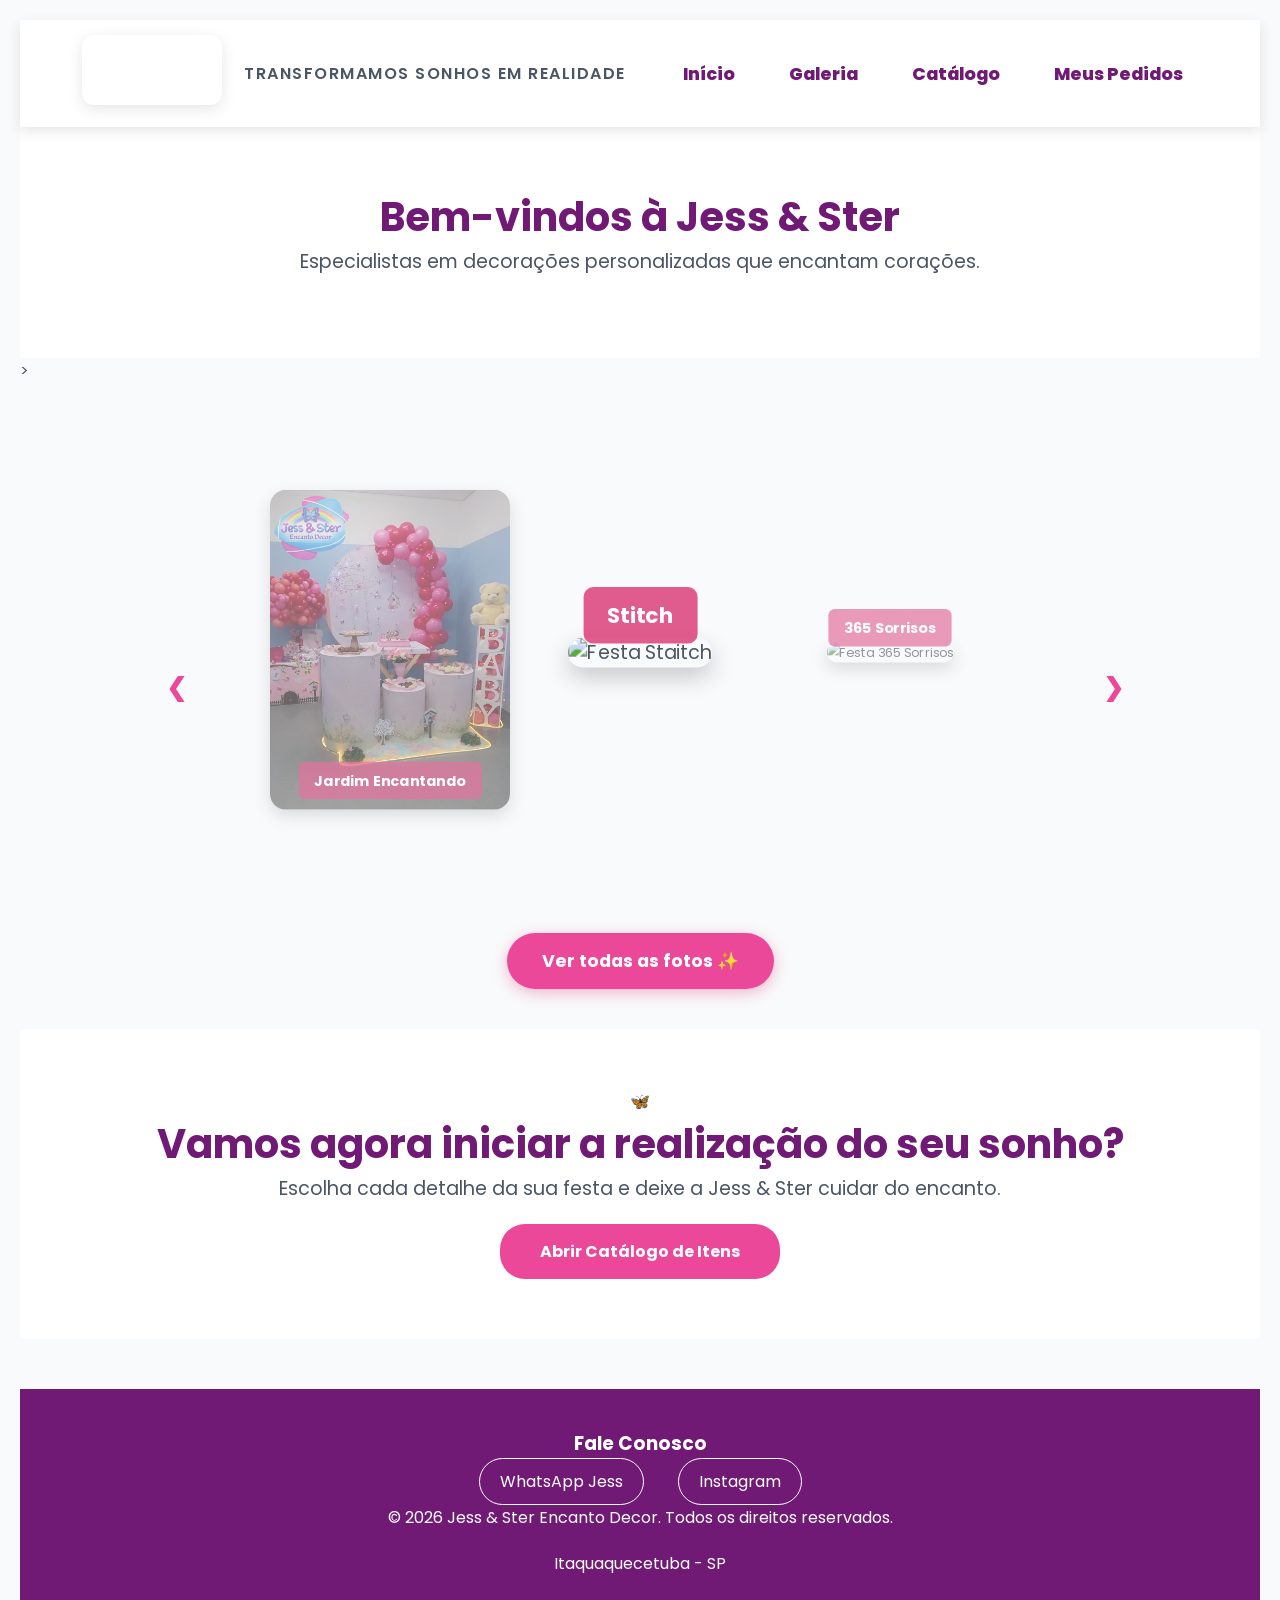
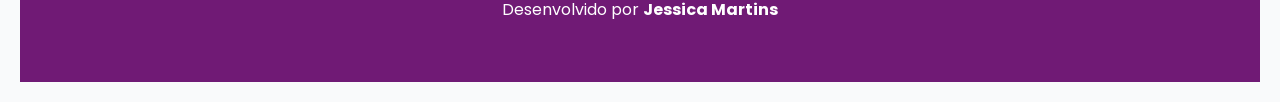
==== commit 4cae0d6d: "sexta atualização" ====
--- a/index.html
+++ b/index.html
@@ -5,12 +5,11 @@
     <meta name="viewport" content="width=device-width, initial-scale=1.0">
     <title>Jess & Ster | Encanto Decor</title>
     <!-- O Global sempre vem primeiro -->
-    <link rel="stylesheet" href="/HTML/css/global.css">
-    <!-- O específico da página vem depois -->
-    <link rel="stylesheet" href="/HTML/css/cadastro.css">
-    <link rel="stylesheet" href="/HTML/css/catalogo.css">
-    <link rel="stylesheet" href="/HTML/css/finalizar.css">
-    <link rel="stylesheet" href="/HTML/css/home.css">
+    <link rel="stylesheet" href="css/global.css">
+    <link rel="stylesheet" href="css/cadastro.css">
+    <link rel="stylesheet" href="css/catalogo.css">
+    <link rel="stylesheet" href="css/finalizar.css">
+    <link rel="stylesheet" href="css/home.css">
     <link href="https://fonts.googleapis.com/css2?family=Poppins:wght@300;500;700&display=swap" rel="stylesheet">
 </head>
 <body>
--- a/css/global.css
+++ b/css/global.css
@@ -0,0 +1,221 @@
+/* --- CONFIGURAÇÕES GLOBAIS E VARIÁVEIS --- */
+:root {
+    --rosa-vibrante: #ec4899;   
+    --roxo-escuro: #701a75;     
+    --azul-video: #71d3f9;    
+    --rosa-suave: #fdf2f8;      
+    --branco: #ffffff;
+    --cinza-texto: #555555;     
+    --fonte-principal: 'Poppins', sans-serif;
+    --radius-padrao: 25px;
+    --sombra-leve: 0 4px 12px rgba(0,0,0,0.08);
+    --transicao: 0.3s ease;
+}
+
+body { 
+    font-family: var(--fonte-principal); 
+    margin: 0; 
+    background-color: var(--branco);
+    color: var(--cinza-texto);
+    overflow-x: hidden;
+}
+
+/* --- ESTILO GLOBAL PARA PARÁGRAFOS (Acessibilidade) --- */
+p {
+    font-family: var(--fonte-principal);
+    color: var(--cinza-texto);
+    font-size: 1.2rem; 
+    line-height: 1.6;
+    margin-bottom: 20px;
+}
+
+/* Header e Logo */
+header {
+    display: flex;
+    justify-content: space-between;
+    align-items: center;
+    padding: 15px 5%;
+    background-color: var(--branco);
+    box-shadow: var(--sombra-leve);
+    position: sticky;
+    top: 0;
+    z-index: 1000;
+}
+
+.logo video {
+    height: 70px;
+    width: auto;
+    border-radius: 12px; 
+    box-shadow: 0 4px 15px rgba(0, 0, 0, 0.1);
+    transition: var(--transicao);
+}
+
+.header-phrase h1 {
+    color: var(--cinza-texto);
+    font-weight: 600;
+    font-size: 1.0rem; /* Aumentado para visibilidade */
+    text-transform: uppercase;
+    letter-spacing: 1.5px;
+}
+
+nav a {
+    text-decoration: none;
+    color: var(--roxo-escuro);
+    margin-left: 20px;
+    font-weight: 800; /* Corrigido de 00 */
+    font-size: 1.1rem; /* Aumentado para visibilidade */
+    transition: var(--transicao);
+    padding: 10px 15px;
+    border-radius: var(--radius-padrao);
+}
+
+nav a:hover {
+    background-color: var(--rosa-suave);
+    color: var(--rosa-vibrante);
+}
+
+/* Seções de Texto (Intro e Convite) */
+.intro, .dream-invite {
+    display: flex;
+    flex-direction: column;
+    align-items: center;
+    justify-content: center;
+    text-align: center;
+    padding: 60px 10%;
+    background-color: var(--branco);
+    width: 100%;
+    box-sizing: border-box;
+}
+
+.intro h1, .dream-invite h2 {
+    color: var(--roxo-escuro);
+    font-size: 2.5rem;
+}
+
+.intro p, .dream-invite p {
+    max-width: 800px;
+}
+
+/* Esconde os slides por padrão */
+.mySlides {
+    display: none;
+    width: 100%;
+    text-align: center;
+}
+
+/* Garante que a imagem se ajuste ao container */
+.mySlides img {
+    max-width: 100%;
+    border-radius: 15px; /* Estilo arredondado da Jess & Ster */
+    box-shadow: 0 4px 8px rgba(0,0,0,0.1);
+}
+
+.caption-text {
+    color: #4b2c71; /* Cor padrão da sua marca */
+    font-size: 18px;
+    padding: 8px 12px;
+    font-weight: bold;
+}
+
+/* --- RODAPÉ --- */
+footer {
+    background-color: var(--roxo-escuro);
+    color: white;
+    padding: 40px 20px;
+    text-align: center;
+    margin-top: 50px;
+}
+
+footer p { color: white; font-size: 1rem; }
+.dev-credit { color: var(--rosa-vibrante); font-weight: bold; margin-top: 10px; }
+
+.social-links a {
+    color: white;
+    text-decoration: none;
+    margin: 0 15px;
+    border: 1px solid white;
+    padding: 10px 20px;
+    border-radius: 25px;
+    display: inline-block;
+    transition: 0.3s;
+}
+
+.social-links a:hover { background: var(--rosa-vibrante); border-color: var(--rosa-vibrante); }
+
+/* --- CABEÇALHO BASE (Computador/Geral) --- */
+.cabecalho-principal {
+    width: 100%;
+    background: #fff;
+    border-bottom: 2px solid var(--rosa-suave);
+    padding: 15px 0;
+    position: sticky; /* Mantém o cabeçalho no topo ao rolar */
+    top: 0;
+    z-index: 1000;
+}
+
+.container-header {
+    max-width: 1200px;
+    margin: 0 auto;
+    padding: 0 20px;
+    display: flex;
+    justify-content: space-between; /* Logo de um lado, Menu do outro */
+    align-items: center;
+}
+
+.logo h1 {
+    font-size: 1.5rem;
+    color: var(--rosa-vibrante);
+    margin: 0;
+}
+
+.menu-navegacao a {
+    text-decoration: none;
+    color: var(--roxo-escuro);
+    margin-left: 20px;
+    font-weight: 500;
+    font-size: 0.95rem;
+    transition: 0.3s;
+}
+
+/* --- CORREÇÃO DE RESPONSIVIDADE DO CABEÇALHO --- */
+@media (max-width: 768px) {
+    /* Ajusta o container principal do topo */
+    header, .container-header {
+        flex-direction: column !important; /* Empilha logo e menu */
+        height: auto !important;
+        padding: 15px 20px !important;
+        gap: 15px !important;
+        text-align: center;
+    }
+
+    /* Ajusta o posicionamento do menu */
+    nav, .menu-navegacao {
+        margin: 0 !important;
+        display: flex !important;
+        justify-content: center !important;
+        flex-wrap: wrap !important; /* Permite quebrar linha se o celular for pequeno */
+        gap: 10px !important;
+    }
+
+    /* Transforma os links em botões mais fáceis de tocar */
+    nav a, .menu-navegacao a {
+        margin: 0 !important;
+        padding: 8px 15px !important;
+        background-color: var(--rosa-suave) !important;
+        border-radius: 15px !important;
+        font-size: 0.9rem !important;
+        display: inline-block;
+    }
+
+    /* Ajusta o tamanho do logo em vídeo ou texto para não ocupar a tela toda */
+    .logo video, .logo h1 {
+        height: 50px !important; 
+        font-size: 1.3rem !important;
+    }
+
+    /* Esconde ou ajusta a frase do header se ela estiver atrapalhando */
+    .header-phrase h1 {
+        font-size: 0.8rem !important;
+        margin-top: 5px;
+    }
+}
--- a/css/cadastro.css
+++ b/css/cadastro.css
@@ -0,0 +1,158 @@
+/* Isso garante que padding e borda não aumentem o tamanho real dos elementos */
+* {
+    box-sizing: border-box;
+}
+
+/* --- SEÇÃO DE CADASTRO --- */
+.cadastro-section {
+    display: flex;
+    justify-content: center;
+    align-items: center;
+    min-height: 100vh; 
+    /* Adicionando um degradê sutil no fundo para dar profundidade */
+    background: linear-gradient(135deg, var(--branco) 0%, var(--rosa-suave) 100%);
+    padding: 20px;
+}
+
+.cadastro-container {
+    background-color: rgba(255, 255, 255, 0.8); /* Fundo semi-transparente */
+    backdrop-filter: blur(10px); /* Efeito de vidro (Glassmorphism) */
+    padding: 50px 40px;
+    border-radius: 40px; /* Bordas muito mais arredondadas e amigáveis */
+    box-shadow: 0 20px 40px rgba(112, 26, 117, 0.1); /* Sombra suave e profunda */
+    max-width: 450px;
+    width: 100%;
+    text-align: center;
+    border: 1px solid rgba(255, 255, 255, 0.5); /* Bordas que brilham levemente */
+}
+
+.cadastro-container h2 {
+    color: var(--roxo-escuro);
+    font-size: 2.2rem;
+    margin-bottom: 10px;
+    letter-spacing: -1px;
+}
+
+.cadastro-container p {
+    font-size: 1rem;
+    margin-bottom: 35px;
+    color: var(--cinza-texto);
+    line-height: 1.5;
+}
+
+/* --- ESTILO DO FORMULÁRIO --- */
+.form-cadastro {
+    display: flex;
+    flex-direction: column;
+    gap: 25px; 
+}
+
+/* --- ESTILO DOS INPUTS (NEXT GEN) --- */
+.form-cadastro {
+    display: flex;
+    flex-direction: column;
+    gap: 20px; /* Espaço entre os blocos */
+}
+
+.input-group {
+    display: flex;
+    flex-direction: column;
+    text-align: left;
+}
+
+.input-group label {
+    font-size: 0.75rem;
+    font-weight: 700;
+    color: var(--rosa-vibrante);
+    margin-left: 15px;
+    margin-bottom: 6px;
+    text-transform: uppercase;
+    letter-spacing: 1.5px;
+}
+
+.input-group input {
+    width: 100%;
+    padding: 16px 22px;
+    background-color: #f9fafb; /* Fundo levemente cinza para destacar */
+    border: 2px solid #f1f1f1;
+    border-radius: 25px; /* Formato pílula moderno */
+    font-size: 1rem;
+    font-family: 'Poppins', sans-serif;
+    color: var(--roxo-escuro);
+    transition: all 0.3s cubic-bezier(0.4, 0, 0.2, 1);
+}
+
+/* Efeito quando clica no campo */
+.input-group input:focus {
+    outline: none;
+    background-color: #ffffff;
+    border-color: var(--rosa-vibrante);
+    box-shadow: 0 10px 20px rgba(236, 72, 153, 0.1);
+    transform: translateY(-2px); /* Ele dá um leve pulinho */
+}
+
+/* Estilo do botão para combinar */
+.btn-acessar {
+    background: linear-gradient(90deg, var(--rosa-vibrante), #ff69b4);
+    color: white;
+    padding: 18px;
+    border: none;
+    border-radius: 50px;
+    font-size: 1.1rem;
+    font-weight: 700;
+    cursor: pointer;
+    box-shadow: 0 8px 20px rgba(236, 72, 153, 0.3);
+    transition: all 0.3s ease;
+    margin-top: 10px;
+}
+
+.btn-acessar:hover {
+    transform: scale(1.03);
+    box-shadow: 0 12px 25px rgba(236, 72, 153, 0.4);
+    filter: brightness(1.1);
+}
+/* --- BOTÃO DE ACESSO --- */
+.btn-acessar {
+    background: linear-gradient(90deg, var(--rosa-vibrante), #ff69b4);
+    color: var(--branco);
+    padding: 18px 45px;
+    border: none;
+    border-radius: 30px;
+    font-size: 1.1rem;
+    font-weight: 700;
+    cursor: pointer;
+    transition: all 0.4s cubic-bezier(0.175, 0.885, 0.32, 1.275);
+    margin: 15px auto 0;
+    display: block;
+    width: 100%; /* Botão largo fica mais moderno em mobile */
+    max-width: 280px;
+    box-shadow: 0 10px 25px rgba(236, 72, 153, 0.4);
+    text-transform: uppercase;
+    letter-spacing: 1px;
+}
+
+.btn-acessar:hover {
+    background: var(--roxo-escuro);
+    transform: scale(1.05); /* Efeito de pulso suave */
+    box-shadow: 0 15px 30px rgba(112, 26, 117, 0.4);
+}
+
+.btn-acessar:active {
+    transform: scale(0.98);
+}
+
+/* Responsividade para celulares */
+@media (max-width: 480px) {
+    .cadastro-container {
+        padding: 35px 25px;
+        border-radius: 30px;
+    }
+    
+    .cadastro-container h2 {
+        font-size: 1.8rem;
+    }
+
+    .btn-acessar {
+        width: 100%;
+    }
+}
--- a/css/catalogo.css
+++ b/css/catalogo.css
@@ -0,0 +1,482 @@
+
+
+
+/* ============================================================
+   1. BOX DE INTERESSE (TEMA DA FESTA)
+   ============================================================ */
+.tema-interesse-box {
+    padding: 40px 20px;
+    background: linear-gradient(to right, var(--rosa-suave), #ffffff);
+    border-radius: 30px;
+    margin: 20px auto 40px;
+    max-width: 800px;
+    text-align: center;
+    box-shadow: var(--sombra-leve);
+}
+
+.tema-container label {
+    display: block;
+    color: var(--roxo-escuro);
+    font-weight: 800;
+    font-size: 1.4rem;
+    margin-bottom: 15px;
+}
+
+.input-wrapper {
+    position: relative;
+    max-width: 500px;
+    margin: 0 auto;
+}
+
+.tema-container input {
+    width: 100%;
+    padding: 18px 25px;
+    border: 3px solid var(--rosa-suave);
+    border-radius: 50px;
+    font-size: 1.1rem;
+    outline: none;
+    transition: var(--transicao);
+    font-family: var(--fonte-principal);
+}
+
+.tema-container input:focus {
+    border-color: var(--rosa-vibrante);
+    box-shadow: 0 0 15px rgba(236, 72, 153, 0.2);
+}
+
+.icon-magic {
+    position: absolute;
+    right: 20px;
+    top: 50%;
+    transform: translateY(-50%);
+    font-size: 1.5rem;
+}
+
+.ajuda-tema {
+    font-size: 0.85rem;
+    color: var(--cinza-texto);
+    margin-top: 10px;
+}
+
+/* ============================================================
+   1. VARIÁVEIS E CONFIGURAÇÕES GERAIS
+   ============================================================ */
+:root {
+    --rosa-suave: #ffe4e1;
+    --rosa-vibrante: #d81b60;
+    --rosa-hover: #c2185b;
+    --roxo-escuro: #4a148c;
+    --cinza-texto: #555;
+    --branco: #ffffff;
+    --sombra-leve: 0 4px 12px rgba(0,0,0,0.1);
+    --fonte-principal: 'Poppins', sans-serif;
+    --transicao: all 0.3s ease;
+}
+
+body {
+    font-family: var(--fonte-principal);
+    background-color: #f9f9f9;
+    margin: 0;
+    padding: 0;
+    color: var(--cinza-texto);
+}
+
+/* ============================================================
+   2. GALERIA DE FOTOS (PORTFÓLIO)
+   ============================================================ */
+.galeria-fotos {
+    padding: 40px 20px;
+    text-align: center;
+}
+
+.galeria-fotos h2 {
+    margin-bottom: 40px;
+    color: var(--rosa-vibrante);
+    font-size: 2rem;
+}
+
+.grid-fotos {
+    display: grid;
+    grid-template-columns: repeat(auto-fit, minmax(280px, 1fr));
+    gap: 20px;
+    max-width: 1200px;
+    margin: 0 auto;
+}
+
+.foto-item {
+    border-radius: 15px;
+    overflow: hidden;
+    box-shadow: var(--sombra-leve);
+    height: 300px; /* Altura fixa para alinhar todas as fotos */
+    border: 2px solid var(--rosa-suave);
+    transition: var(--transicao);
+}
+
+.foto-item:hover {
+    transform: scale(1.03);
+}
+
+.foto-item img {
+    width: 100%;
+    height: 100%;
+    object-fit: cover; /* Preenche o espaço sem distorcer personagens */
+    display: block;
+}
+
+/* ============================================================
+   3. CATÁLOGO DE PRODUTOS (CARDS)
+   ============================================================ */
+.titulo-secao {
+    text-align: center;
+    color: var(--rosa-hover);
+    font-size: 1.8rem;
+    margin: 40px 0 20px;
+    padding-bottom: 10px;
+    border-bottom: 2px solid var(--rosa-suave);
+}
+
+.grid-catalogo {
+    display: grid;
+    grid-template-columns: repeat(auto-fit, minmax(280px, 1fr));
+    gap: 30px;
+    padding: 20px;
+    max-width: 1200px;
+    margin: 0 auto;
+}
+
+/* O SEGREDO PARA AS IMAGENS APARECEREM 100% E MENORES */
+.card-item img, 
+.imagem-card,
+.container-foto img {
+    width: 100%;
+    height: 180px;      /* Diminuímos de 250px para 180px */
+    object-fit: contain; /* Garante que 100% da foto apareça sem cortes */
+    background-color: #f9f9f9; /* Fundo neutro caso a foto não preencha todo o espaço */
+    display: block;
+    padding: 10px;      /* Pequeno respiro para a foto não colar na borda */
+}
+
+.card-item:hover {
+    transform: translateY(-10px);
+}
+
+
+
+/* Informações e Listas */
+.card-info, .conteudo-card {
+    padding: 20px;
+    text-align: center;
+    flex-grow: 1;
+}
+
+.lista-itens-kit {
+    list-style: none;
+    padding: 0;
+    margin: 15px 0;
+    display: flex;
+    flex-direction: column;
+    align-items: center; /* Centraliza a lista horizontalmente */
+}
+
+.lista-itens-kit li {
+    margin-bottom: 5px;
+    font-size: 0.9rem;
+}
+
+.preco {
+    font-weight: bold;
+    color: var(--rosa-vibrante);
+    font-size: 1.3rem;
+    margin: 10px 0;
+    display: block;
+}
+
+/* ============================================================
+   4. BOTÕES E CONTROLES (CENTRALIZADOS)
+   ============================================================ */
+.controles-qtd, .controles {
+    display: flex;
+    justify-content: center;
+    align-items: center;
+    gap: 15px;
+    padding-bottom: 20px;
+}
+
+button {
+    background-color: var(--rosa-vibrante);
+    color: var(--branco);
+    border: none;
+    width: 35px;
+    height: 35px;
+    border-radius: 50%; /* Bolinha perfeita */
+    cursor: pointer;
+    font-size: 1.2rem;
+    font-weight: bold;
+    display: flex;
+    align-items: center;
+    justify-content: center;
+    padding: 0;
+    line-height: 0;
+    transition: var(--transicao);
+}
+
+button:hover {
+    background-color: var(--rosa-hover);
+}
+
+.qtd-display, span[id^="qtd-"] {
+    font-weight: bold;
+    min-width: 25px;
+    text-align: center;
+}
+
+/* Container do Carrinho Flutuante */
+.carrinho-flutuante {
+    position: fixed;
+    bottom: 0;
+    left: 0;
+    width: 100%;
+    background-color: var(--rosa-vibrante); /* Cor da sua marca */
+    color: white;
+    padding: 15px 20px;
+    display: flex;
+    justify-content: space-between;
+    align-items: center;
+    box-shadow: 0 -4px 15px rgba(0, 0, 0, 0.2);
+    z-index: 1000; /* Garante que fique acima de tudo */
+    border-radius: 20px 20px 0 0;
+    font-family: var(--fonte-principal);
+    
+    /* Esconde o carrinho se o valor for zero (opcional) */
+    transform: translateY(100%);
+    transition: transform 0.3s ease-in-out;
+}
+/* --- WIDGET TOTAL FLUTUANTE --- */
+.total-flutuante {
+    position: fixed;
+    bottom: 25px;
+    right: 25px;
+    background-color: var(--roxo-escuro); /* Cor base da marca */
+    color: var(--branco);
+    padding: 12px 20px;
+    border-radius: 50px;
+    display: flex;
+    align-items: center;
+    gap: 15px;
+    box-shadow: 0 8px 30px rgba(0, 0, 0, 0.3);
+    z-index: 1000;
+    border: 2px solid var(--rosa-vibrante);
+    transition: var(--transicao);
+}
+
+.info-total {
+    font-weight: 700;
+    font-size: 1.1rem;
+    border-right: 1px solid rgba(255,255,255,0.2);
+    padding-right: 15px;
+}
+
+.acoes-flutuantes {
+    display: flex;
+    align-items: center;
+    gap: 10px;
+}
+
+/* --- ESTILO DA LIXEIRA --- */
+.btn-lixeira {
+    background: none;
+    border: none;
+    font-size: 1.3rem;
+    cursor: pointer;
+    transition: transform 0.2s ease;
+    padding: 5px;
+}
+
+.btn-lixeira:hover {
+    transform: scale(1.2);
+    filter: drop-shadow(0 0 5px #ff4d4d);
+}
+
+/* --- WIDGET TOTAL FLUTUANTE ADAPTÁVEL --- */
+.total-flutuante {
+    position: fixed;
+    bottom: 20px;
+    left: 50%;
+    transform: translateX(-50%) translateY(20px);
+    background-color: var(--roxo-escuro);
+    color: var(--branco);
+    
+    /* AJUSTE CHAVE: Ocupa apenas o espaço dos itens internos */
+    width: fit-content; 
+    max-width: 90vw; /* Garante que não ultrapasse a tela em celulares */
+    white-space: nowrap; /* Evita que o texto quebre em duas linhas */
+    
+    padding: 6px 16px; 
+    border-radius: 40px;
+    display: flex;
+    align-items: center;
+    gap: 12px;
+    box-shadow: 0 6px 20px rgba(0, 0, 0, 0.3);
+    z-index: 1000;
+    border: 1.5px solid var(--rosa-vibrante);
+    
+    opacity: 0;
+    pointer-events: none;
+    transition: all 0.4s cubic-bezier(0.175, 0.885, 0.32, 1.275);
+}
+
+/* Mantém a centralização ao aparecer */
+.total-flutuante.mostrar {
+    opacity: 1;
+    pointer-events: auto;
+    transform: translateX(-50%) translateY(0);
+}
+
+.info-total {
+    font-weight: 600;
+    font-size: 0.9rem;
+    border-right: 1px solid rgba(255,255,255,0.15);
+    padding-right: 12px;
+}
+
+/* Ajuste do botão para acompanhar o tamanho reduzido */
+.btn-ver-pedido {
+    background-color: var(--rosa-vibrante);
+    color: white;
+    text-decoration: none;
+    padding: 5px 12px; 
+    border-radius: 12px;
+    font-size: 0.75rem;
+    font-weight: 700;
+    text-transform: uppercase;
+    transition: var(--transicao);
+}
+
+/* --- BOTÃO VER PEDIDO ATUALIZADO --- */
+.btn-ver-pedido {
+    background-color: var(--rosa-vibrante);
+    color: white;
+    text-decoration: none;
+    /* Botão mais alto para facilitar o clique */
+    padding: 6px 14px; 
+    border-radius: 15px;
+    font-size: 0.8rem;
+    font-weight: 700;
+    text-transform: uppercase;
+    letter-spacing: 0.5px;
+    display: flex;
+    align-items: center;
+    gap: 5px;
+    transition: var(--transicao);
+    border: 1px solid transparent;
+}
+
+.btn-ver-pedido:hover {
+    background-color: transparent;
+    border-color: var(--rosa-vibrante);
+    color: var(--rosa-vibrante);
+    transform: translateY(-2px);
+}
+
+/* Quando o JS ativa a barra */
+.carrinho-resumo.ativo {
+    bottom: 0; /* Ela sobe para a tela */
+}
+
+.info-total {
+    font-size: 1.2rem;
+}
+
+#valor-total-flutuante {
+    font-weight: 800;
+}
+
+.btn-finalizar-flutuante {
+    background-color: white;
+    color: var(--rosa-vibrante);
+    padding: 8px 20px;
+    border-radius: 50px;
+    text-decoration: none;
+    font-weight: bold;
+    font-size: 0.9rem;
+    box-shadow: var(--sombra-leve);
+}
+
+.btn-finalizar-flutuante:hover {
+    background-color: var(--rosa-suave);
+    transform: scale(1.05);
+}
+
+.campo-detalhe {
+    margin-bottom: 15px;
+    text-align: left;
+    width: 100%;
+}
+
+.campo-detalhe label {
+    display: block;
+    font-weight: bold;
+    color: var(--roxo-escuro);
+    margin-bottom: 5px;
+    font-size: 0.9rem;
+}
+
+.input-estilizado {
+    width: 100%;
+    padding: 10px;
+    border: 1.5px solid #ddd;
+    border-radius: 10px;
+    font-family: 'Poppins', sans-serif;
+    outline: none;
+    transition: 0.3s;
+}
+
+.input-estilizado:focus {
+    border-color: var(--rosa-vibrante);
+}
+
+/* Container de Detalhes para alinhar com os cards de produtos */
+.detalhes-evento-container {
+    width: 100%;
+    max-width: 500px; /* Mantém um tamanho elegante no centro */
+    margin: 20px auto; 
+    padding: 25px;
+}
+
+.campo-detalhe {
+    width: 100%;
+    margin-bottom: 15px;
+    text-align: left; /* Texto da label alinhado à esquerda para leitura */
+}
+
+.campo-detalhe label {
+    display: block;
+    font-size: 0.85rem;
+    font-weight: 700;
+    color: var(--roxo-escuro); /* Cor da sua marca */
+    margin-bottom: 5px;
+}
+
+/* Estilização dos Inputs e Textarea */
+.input-estilizado {
+    width: 100%;
+    padding: 12px;
+    border: 2px solid #eee;
+    border-radius: 12px;
+    font-family: inherit;
+    font-size: 1rem;
+    transition: var(--transicao);
+    background-color: #f9f9f9;
+}
+
+.input-estilizado:focus {
+    border-color: var(--rosa-vibrante); /* Destaque ao clicar */
+    background-color: var(--branco);
+    outline: none;
+    box-shadow: 0 0 8px rgba(255, 20, 147, 0.2);
+}
+
+textarea.input-estilizado {
+    resize: none;
+    min-height: 80px;
+}
--- a/css/finalizar.css
+++ b/css/finalizar.css
@@ -0,0 +1,264 @@
+/* --- RESET BÁSICO --- */
+* {
+    box-sizing: border-box;
+    margin: 0;
+    padding: 0;
+}
+
+:root {
+    --rosa-vibrante: #ec4899;
+    --roxo-escuro: #701a75;
+    --cinza-texto: #4b5563;
+    --branco: #ffffff;
+}
+
+body {
+    background-color: #f9fafb;
+    font-family: 'Poppins', sans-serif;
+    padding: 20px;
+}
+
+/* --- CARDS --- */
+.card-resumo, .agendamento-premium {
+    max-width: 600px;
+    margin: 0 auto 20px;
+    background: var(--branco);
+    border-radius: 20px;
+    padding: 25px;
+    box-shadow: 0 5px 15px rgba(0,0,0,0.05);
+}
+
+/* --- CONTAINER DO RESUMO --- */
+#produtos-check-list {
+    display: flex;
+    flex-direction: column;
+    gap: 8px;
+}
+
+.card-resumo h3 {
+    font-size: 1.2rem;
+    font-weight: 700;
+    margin-bottom: 20px;
+    display: flex;
+    align-items: center;
+    gap: 8px;
+}
+
+/* Pequeno ajuste para a lista não ficar colada nas bordas */
+#produtos-check-list {
+    display: flex;
+    flex-direction: column;
+}
+
+/* --- LINHAS DE INFORMAÇÃO (PRODUTOS) --- */
+/* --- ESTILIZAÇÃO DO RESUMO --- */
+
+/* Padroniza o título para bater com a imagem */
+.card-resumo h3 {
+    font-family: 'Poppins', sans-serif;
+    font-size: 1.25rem;
+    font-weight: 700;
+    color: #701a75; /* Roxo da sua marca */
+    margin-bottom: 20px;
+    border: none; /* Remove bordas se houver */
+}
+
+/* Ajuste das Linhas de Itens */
+.info-linha {
+    display: flex;
+    justify-content: space-between;
+    align-items: center;
+    padding: 8px 0;
+    border-bottom: none !important; /* REMOVE as linhas que estão sobrando */
+}
+
+/* Garante a mesma fonte e estilo para o nome do produto */
+.info-linha span:first-child {
+    font-family: 'Poppins', sans-serif;
+    font-size: 0.95rem;
+    color: #4b5563; /* Cinza suave */
+    font-weight: 500;
+}
+
+/* Estilo do Preço (Negrito e alinhado) */
+.info-linha span:last-child {
+    font-family: 'Poppins', sans-serif;
+    font-size: 1.1rem;
+    font-weight: 700;
+    color: #000; /* Preto para destaque */
+}
+
+/* Container da lista */
+.lista-produtos-interna {
+    margin-bottom: 5px;
+}
+
+/* Destaque para Montagem e Frete */
+.servico-destaque {
+    color: var(--rosa-vibrante) !important;
+    font-weight: 600 !important;
+}
+
+/* Ajuste para não ter linha no último item da lista antes do total */
+#produtos-check-list .info-linha:last-of-type {
+    border-bottom: none;
+}
+/* --- BLOCO DE TOTAL E SINAL --- */
+#bloco-total-resumo {
+    margin-top: 15px;
+    display: flex;
+    flex-direction: column;
+    gap: 12px;
+}
+
+/* Linha do Total Geral */
+.total-geral-linha {
+    display: flex;
+    justify-content: space-between;
+    align-items: baseline;
+    padding: 10px 0;
+}
+
+.total-geral-linha span:first-child {
+    font-size: 1.1rem;
+    font-weight: 700;
+    color: var(--roxo-escuro);
+}
+
+.total-geral-linha span:last-child {
+    font-size: 1.4rem;
+    font-weight: 800;
+    color: var(--roxo-escuro);
+}
+
+/* --- BOX DO SINAL DE RESERVA --- */
+.box-sinal {
+    background: #fff5f7; /* Rosa bem clarinho */
+    border: 2px dashed var(--rosa-vibrante);
+    border-radius: 15px;
+    padding: 15px;
+    display: flex;
+    justify-content: space-between;
+    align-items: center;
+    transition: all 0.3s ease;
+}
+
+.box-sinal:hover {
+    transform: scale(1.02);
+}
+
+.box-sinal .textos {
+    display: flex;
+    flex-direction: column;
+}
+
+.box-sinal strong {
+    color: var(--rosa-vibrante);
+    font-size: 1rem;
+}
+
+.box-sinal small {
+    font-size: 0.75rem;
+    color: #888;
+    margin-top: 2px;
+}
+
+.box-sinal .valor-destaque {
+    font-size: 1.2rem;
+    font-weight: 800;
+    color: var(--rosa-vibrante);
+}
+
+/* Tag de status do frete dentro da linha */
+#status-frete-detalhe {
+    font-size: 0.7rem;
+    font-weight: 400;
+    transition: color 0.3s ease;
+}
+
+/* --- INPUTS E FORMULÁRIO --- */
+.campos-agendamento-flex {
+    display: flex;
+    gap: 15px;
+    width: 100%;
+}
+
+.input-group, .campo-detalhe {
+    display: flex;
+    flex-direction: column;
+    margin-bottom: 15px;
+    flex: 1;
+}
+
+label {
+    font-size: 0.8rem;
+    font-weight: 700;
+    color: var(--rosa-vibrante);
+    margin-bottom: 5px;
+}
+
+.input-estilizado {
+    width: 100%;
+    padding: 12px;
+    border: 2px solid #f8f9fa;
+    border-radius: 15px;
+    background-color: #f8f9fa;
+    font-size: 1rem;
+    outline: none;
+}
+
+/* --- TOTAL BOX --- */
+.total-box {
+    max-width: 600px;
+    margin: 20px auto;
+    background: var(--roxo-escuro);
+    color: white;
+    border-radius: 20px;
+    padding: 25px;
+    text-align: center;
+}
+
+/* --- BOTÃO --- */
+.btn-whatsapp {
+    display: block;
+    width: 100%;
+    max-width: 600px;
+    margin: 20px auto;
+    background-color: #25d366;
+    color: white;
+    padding: 18px;
+    border-radius: 50px;
+    border: none;
+    font-weight: bold;
+    font-size: 1.1rem;
+    cursor: pointer;
+}
+
+
+/* Remove a borda da última linha antes do traço separador */
+#produtos-check-list > .info-linha:last-of-type {
+    border-bottom: none;
+}
+.total-box h2 {
+    font-size: 1.8rem;
+    margin-top: 10px;
+}
+
+/* Garante que o container do frete não quebre */
+.frete-label-container {
+    display: flex;
+    align-items: center;
+    gap: 8px;
+}
+
+/* Ajuste de inputs para não estourarem o card */
+.input-estilizado {
+    box-sizing: border-box; /* Essencial */
+}
+
+
+@media (max-width: 480px) {
+    .campos-agendamento-flex {
+        flex-direction: column;
+    }
+}
--- a/css/home.css
+++ b/css/home.css
@@ -0,0 +1,132 @@
+.carousel-container {
+    display: flex;
+    align-items: center;
+    justify-content: center;
+    position: relative;
+    max-width: 1000px;
+    height: 500px; /* Altura suficiente para o scale(1.2) */
+    margin: 20px auto;
+    perspective: 1000px;
+    overflow: hidden;
+}
+
+.mySlides {
+    position: absolute;
+    width: 300px; /* Largura de cada card */
+    transition: all 0.5s ease;
+    opacity: 0;
+    z-index: 0;
+    pointer-events: none;
+}
+
+.mySlides img {
+    width: 100%;
+    height: 400px;
+    object-fit: cover;
+    border-radius: 20px;
+    box-shadow: 0 8px 20px rgba(0,0,0,0.2);
+}
+
+/* Slide Ativo (Centro) */
+.mySlides.active {
+    opacity: 1;
+    transform: scale(1.2);
+    z-index: 3;
+    pointer-events: auto;
+}
+
+/* Slide Anterior (Esquerda) */
+.mySlides.prev-card {
+    opacity: 0.6;
+    transform: translateX(-250px) scale(0.8);
+    z-index: 1;
+}
+
+/* Próximo Slide (Direita) */
+.mySlides.next-card {
+    opacity: 0.6;
+    transform: translateX(250px) scale(0.8);
+    z-index: 1;
+}
+
+.caption-text {
+    background: rgba(216, 27, 96, 0.8);
+    color: white;
+    padding: 10px;
+    border-radius: 0 0 20px 20px;
+    text-align: center;
+    position: absolute;
+    bottom: 0;
+    width: 100%;
+}
+
+/* Botões */
+.prev, .next {
+    cursor: pointer;
+    position: absolute;
+    top: 50%;
+    z-index: 10;
+    padding: 16px;
+    color: var(--rosa-vibrante);
+    font-weight: bold;
+    font-size: 25px;
+    text-decoration: none;
+}
+.prev { left: 10px; 
+}
+.next { right: 10px; 
+}
+
+.caption-text {
+    color: #ffffff;
+    font-size: 18px;
+    padding: 10px 20px;
+    position: absolute;
+    bottom: 20px;
+    left: 0;
+    right: 0;
+    margin: 0 auto; /* Centraliza o bloco na horizontal */
+    width: fit-content; /* Faz o fundo abraçar o texto */
+    background-color: rgba(216, 27, 96, 0.7);
+    border-radius: 8px;
+}
+
+.next { right: 0; border-radius: 3px 0 0 3px; }
+.prev:hover, .next:hover { background-color: var(--rosa-vibrante); }
+
+.ver-mais-container {
+    text-align: center;
+    margin-top: 30px; /* Espaço entre o carrossel e o botão */
+    margin-bottom: 40px;
+}
+
+.btn-ver-fotos {
+    display: inline-block;
+    padding: 15px 35px;
+    background-color: var(--rosa-vibrante);
+    color: white;
+    text-decoration: none;
+    font-weight: bold;
+    font-size: 1.1rem;
+    border-radius: 50px; /* Botão arredondado para um visual mais amigável */
+    box-shadow: 0 4px 15px rgba(216, 27, 96, 0.3);
+    transition: all 0.3s ease;
+}
+
+.btn-ver-fotos:hover {
+    background-color: #db2777; /* Um tom de rosa um pouco mais escuro */
+    transform: translateY(-3px); /* Ele sobe levemente */
+    box-shadow: 0 6px 20px rgba(216, 27, 96, 0.5);
+}
+
+/* Botões de Chamada */
+.cta-button, .cta-button-dream {
+    background-color: var(--rosa-vibrante);
+    color: var(--branco);
+    padding: 15px 40px;
+    border-radius: var(--radius-padrao);
+    text-decoration: none;
+    font-weight: bold;
+    transition: var(--transicao);
+}
+
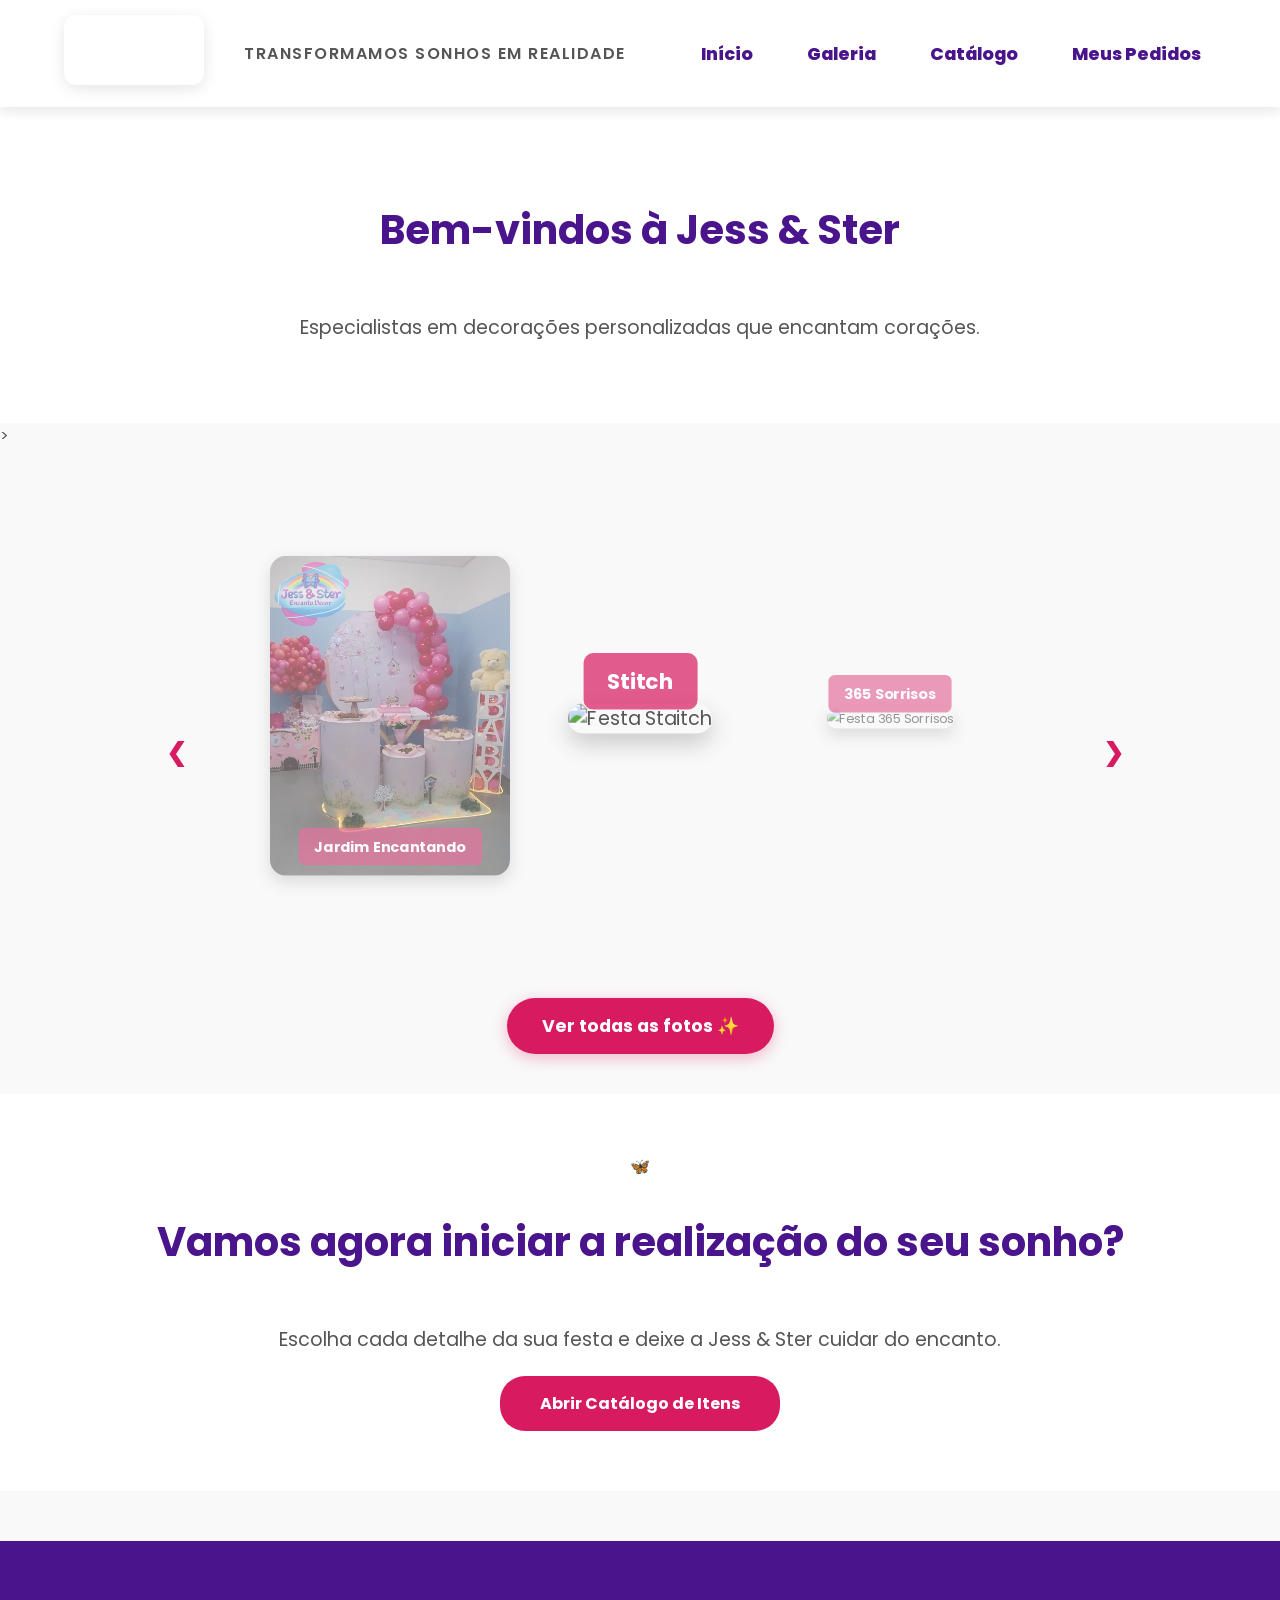
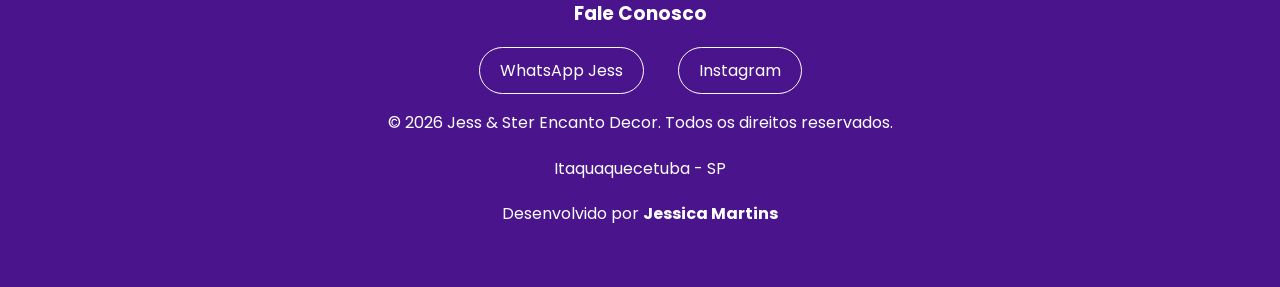
==== commit 0a2a0ef8: "decima atualização" ====
--- a/index.html
+++ b/index.html
@@ -3,15 +3,12 @@
 <head>
     <meta charset="UTF-8">
     <meta name="viewport" content="width=device-width, initial-scale=1.0">
-    <title>Jess & Ster | Encanto Decor</title>
-    <!-- O Global sempre vem primeiro -->
+    <title>Finalizar Pedido - Jess & Ster</title>
+    <link href="https://fonts.googleapis.com/css2?family=Poppins:wght@300;500;700&display=swap" rel="stylesheet">
     <link rel="stylesheet" href="css/global.css">
     <link rel="stylesheet" href="css/cadastro.css">
     <link rel="stylesheet" href="css/catalogo.css">
-    <link rel="stylesheet" href="css/finalizar.css">
     <link rel="stylesheet" href="css/home.css">
-    <link href="https://fonts.googleapis.com/css2?family=Poppins:wght@300;500;700&display=swap" rel="stylesheet">
-</head>
 <body>
   
 <header>
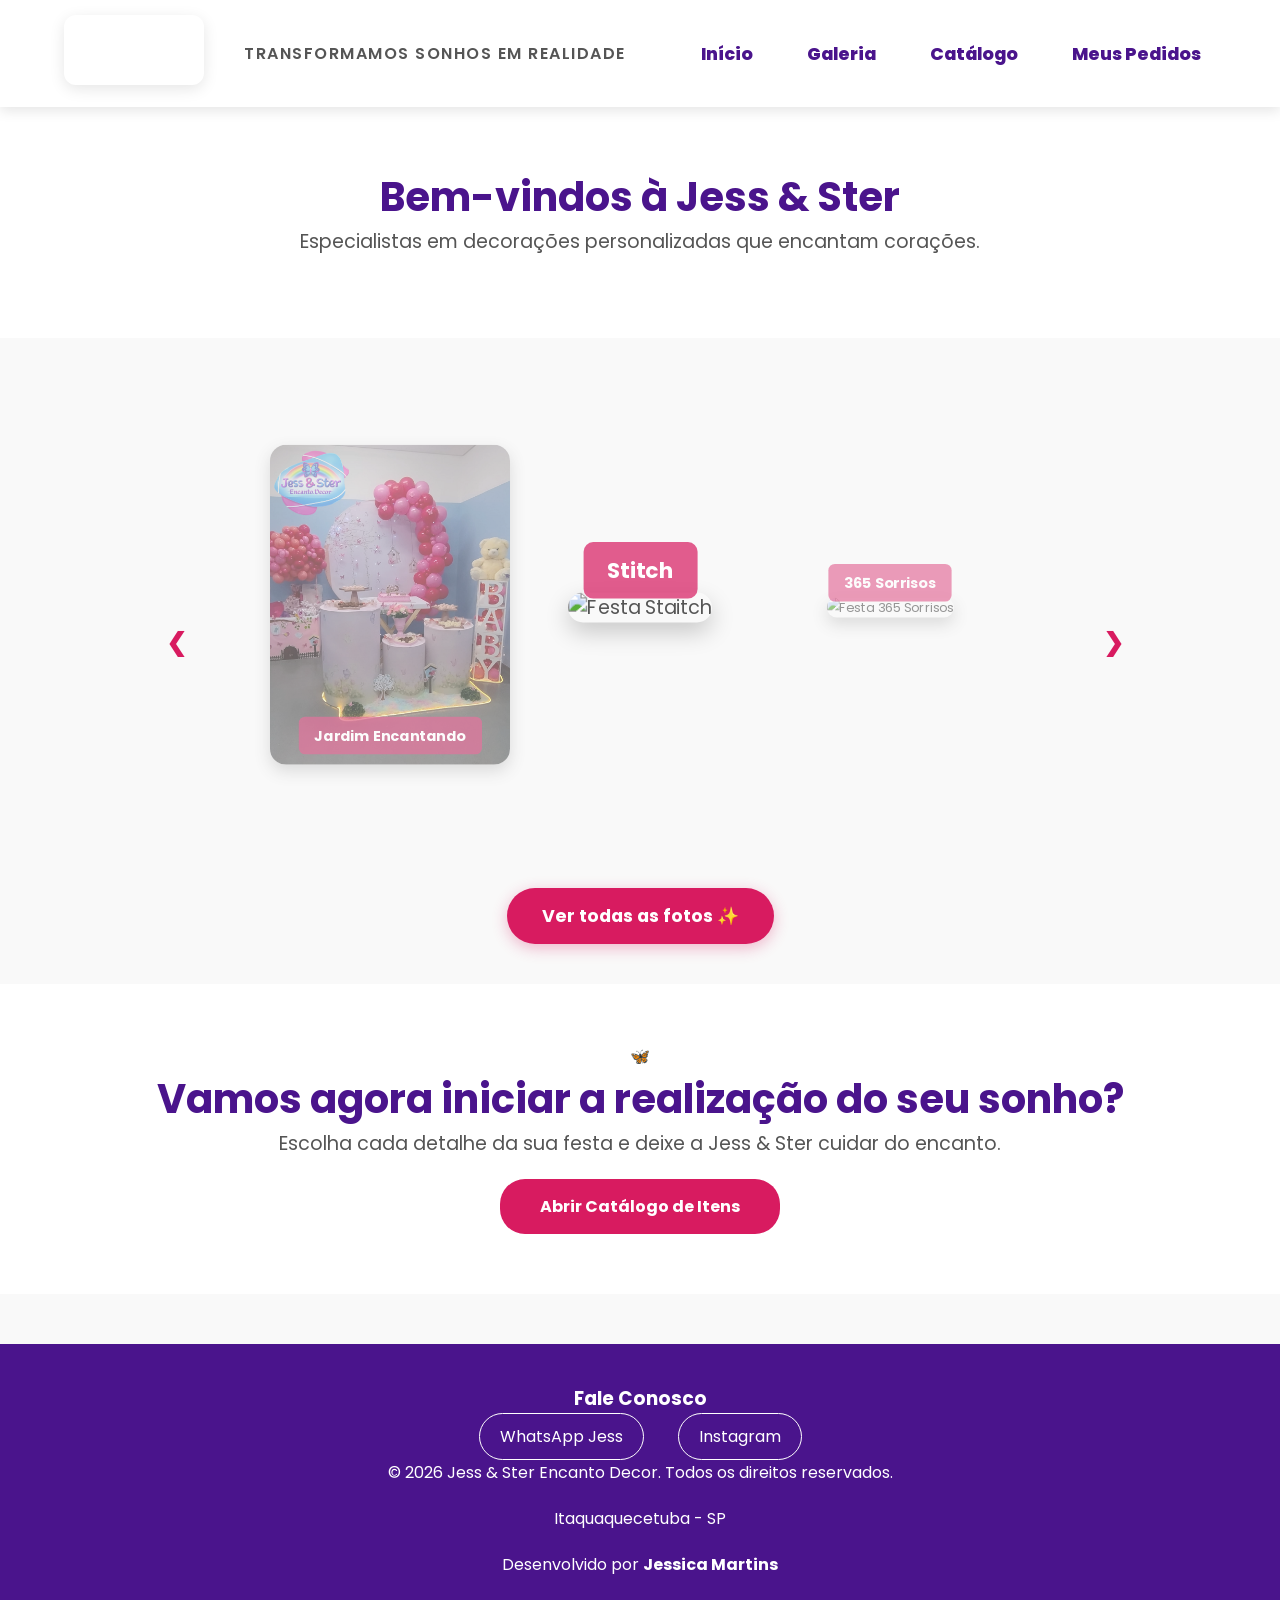
==== commit 1f737c2d: "decima primeira atualização" ====
--- a/index.html
+++ b/index.html
@@ -3,13 +3,13 @@
 <head>
     <meta charset="UTF-8">
     <meta name="viewport" content="width=device-width, initial-scale=1.0">
-    <title>Finalizar Pedido - Jess & Ster</title>
+    <title>Jess & Ster - Encanto Decor</title>
     <link href="https://fonts.googleapis.com/css2?family=Poppins:wght@300;500;700&display=swap" rel="stylesheet">
     <link rel="stylesheet" href="css/global.css">
     <link rel="stylesheet" href="css/cadastro.css">
     <link rel="stylesheet" href="css/catalogo.css">
     <link rel="stylesheet" href="css/home.css">
-<body>
+</head>
   
 <header>
     <div class="logo">
@@ -36,7 +36,7 @@
         <h1>Bem-vindos à Jess & Ster</h1>
         <p>Especialistas em decorações personalizadas que encantam corações.</p>
     </section>
-<!--Carrosel adicionar as fotos-->>
+<!--Carrosel adicionar as fotos-->
 <section class="carousel-section">
     <div class="carousel-container">
 
@@ -120,9 +120,6 @@
     </section>
 </main>
 
-<!-- Script carregado ao final para garantir que o DOM exista -->
-<script src="js/script.js"></script>
-
 <footer class="footer-site">
     <div class="footer-container">
         <!-- Redes Sociais -->
@@ -142,5 +139,6 @@
         </div>
     </div>
 </footer>
+<script src="js/script.js"></script>
 </body>
 </html>
--- a/css/cadastro.css
+++ b/css/cadastro.css
@@ -1,6 +1,8 @@
 /* Isso garante que padding e borda não aumentem o tamanho real dos elementos */
 * {
     box-sizing: border-box;
+    margin: 0;
+    padding: 0;
 }
 
 /* --- SEÇÃO DE CADASTRO --- */
@@ -9,21 +11,21 @@
     justify-content: center;
     align-items: center;
     min-height: 100vh; 
-    /* Adicionando um degradê sutil no fundo para dar profundidade */
+    /* Certifique-se que --rosa-suave existe no seu :root */
     background: linear-gradient(135deg, var(--branco) 0%, var(--rosa-suave) 100%);
     padding: 20px;
 }
 
 .cadastro-container {
-    background-color: rgba(255, 255, 255, 0.8); /* Fundo semi-transparente */
-    backdrop-filter: blur(10px); /* Efeito de vidro (Glassmorphism) */
+    background-color: rgba(255, 255, 255, 0.8);
+    backdrop-filter: blur(10px);
     padding: 50px 40px;
-    border-radius: 40px; /* Bordas muito mais arredondadas e amigáveis */
-    box-shadow: 0 20px 40px rgba(112, 26, 117, 0.1); /* Sombra suave e profunda */
+    border-radius: 40px;
+    box-shadow: 0 20px 40px rgba(112, 26, 117, 0.1);
     max-width: 450px;
     width: 100%;
     text-align: center;
-    border: 1px solid rgba(255, 255, 255, 0.5); /* Bordas que brilham levemente */
+    border: 1px solid rgba(255, 255, 255, 0.5);
 }
 
 .cadastro-container h2 {
@@ -44,14 +46,7 @@
 .form-cadastro {
     display: flex;
     flex-direction: column;
-    gap: 25px; 
-}
-
-/* --- ESTILO DOS INPUTS (NEXT GEN) --- */
-.form-cadastro {
-    display: flex;
-    flex-direction: column;
-    gap: 20px; /* Espaço entre os blocos */
+    gap: 20px; 
 }
 
 .input-group {
@@ -73,67 +68,46 @@
 .input-group input {
     width: 100%;
     padding: 16px 22px;
-    background-color: #f9fafb; /* Fundo levemente cinza para destacar */
+    background-color: #f9fafb;
     border: 2px solid #f1f1f1;
-    border-radius: 25px; /* Formato pílula moderno */
+    border-radius: 25px;
     font-size: 1rem;
     font-family: 'Poppins', sans-serif;
     color: var(--roxo-escuro);
     transition: all 0.3s cubic-bezier(0.4, 0, 0.2, 1);
 }
 
-/* Efeito quando clica no campo */
 .input-group input:focus {
     outline: none;
     background-color: #ffffff;
     border-color: var(--rosa-vibrante);
     box-shadow: 0 10px 20px rgba(236, 72, 153, 0.1);
-    transform: translateY(-2px); /* Ele dá um leve pulinho */
+    transform: translateY(-2px);
 }
 
-/* Estilo do botão para combinar */
-.btn-acessar {
-    background: linear-gradient(90deg, var(--rosa-vibrante), #ff69b4);
-    color: white;
-    padding: 18px;
-    border: none;
-    border-radius: 50px;
-    font-size: 1.1rem;
-    font-weight: 700;
-    cursor: pointer;
-    box-shadow: 0 8px 20px rgba(236, 72, 153, 0.3);
-    transition: all 0.3s ease;
-    margin-top: 10px;
-}
-
-.btn-acessar:hover {
-    transform: scale(1.03);
-    box-shadow: 0 12px 25px rgba(236, 72, 153, 0.4);
-    filter: brightness(1.1);
-}
-/* --- BOTÃO DE ACESSO --- */
+/* --- BOTÃO DE ACESSO (UNIFICADO) --- */
 .btn-acessar {
     background: linear-gradient(90deg, var(--rosa-vibrante), #ff69b4);
     color: var(--branco);
     padding: 18px 45px;
     border: none;
-    border-radius: 30px;
+    border-radius: 50px;
     font-size: 1.1rem;
     font-weight: 700;
     cursor: pointer;
     transition: all 0.4s cubic-bezier(0.175, 0.885, 0.32, 1.275);
     margin: 15px auto 0;
     display: block;
-    width: 100%; /* Botão largo fica mais moderno em mobile */
-    max-width: 280px;
+    width: 100%;
+    max-width: 320px;
     box-shadow: 0 10px 25px rgba(236, 72, 153, 0.4);
     text-transform: uppercase;
     letter-spacing: 1px;
 }
 
 .btn-acessar:hover {
-    background: var(--roxo-escuro);
-    transform: scale(1.05); /* Efeito de pulso suave */
+    filter: brightness(1.1);
+    transform: scale(1.05);
     box-shadow: 0 15px 30px rgba(112, 26, 117, 0.4);
 }
 
@@ -141,7 +115,7 @@
     transform: scale(0.98);
 }
 
-/* Responsividade para celulares */
+/* Responsividade */
 @media (max-width: 480px) {
     .cadastro-container {
         padding: 35px 25px;
@@ -153,6 +127,6 @@
     }
 
     .btn-acessar {
-        width: 100%;
+        max-width: 100%;
     }
 }
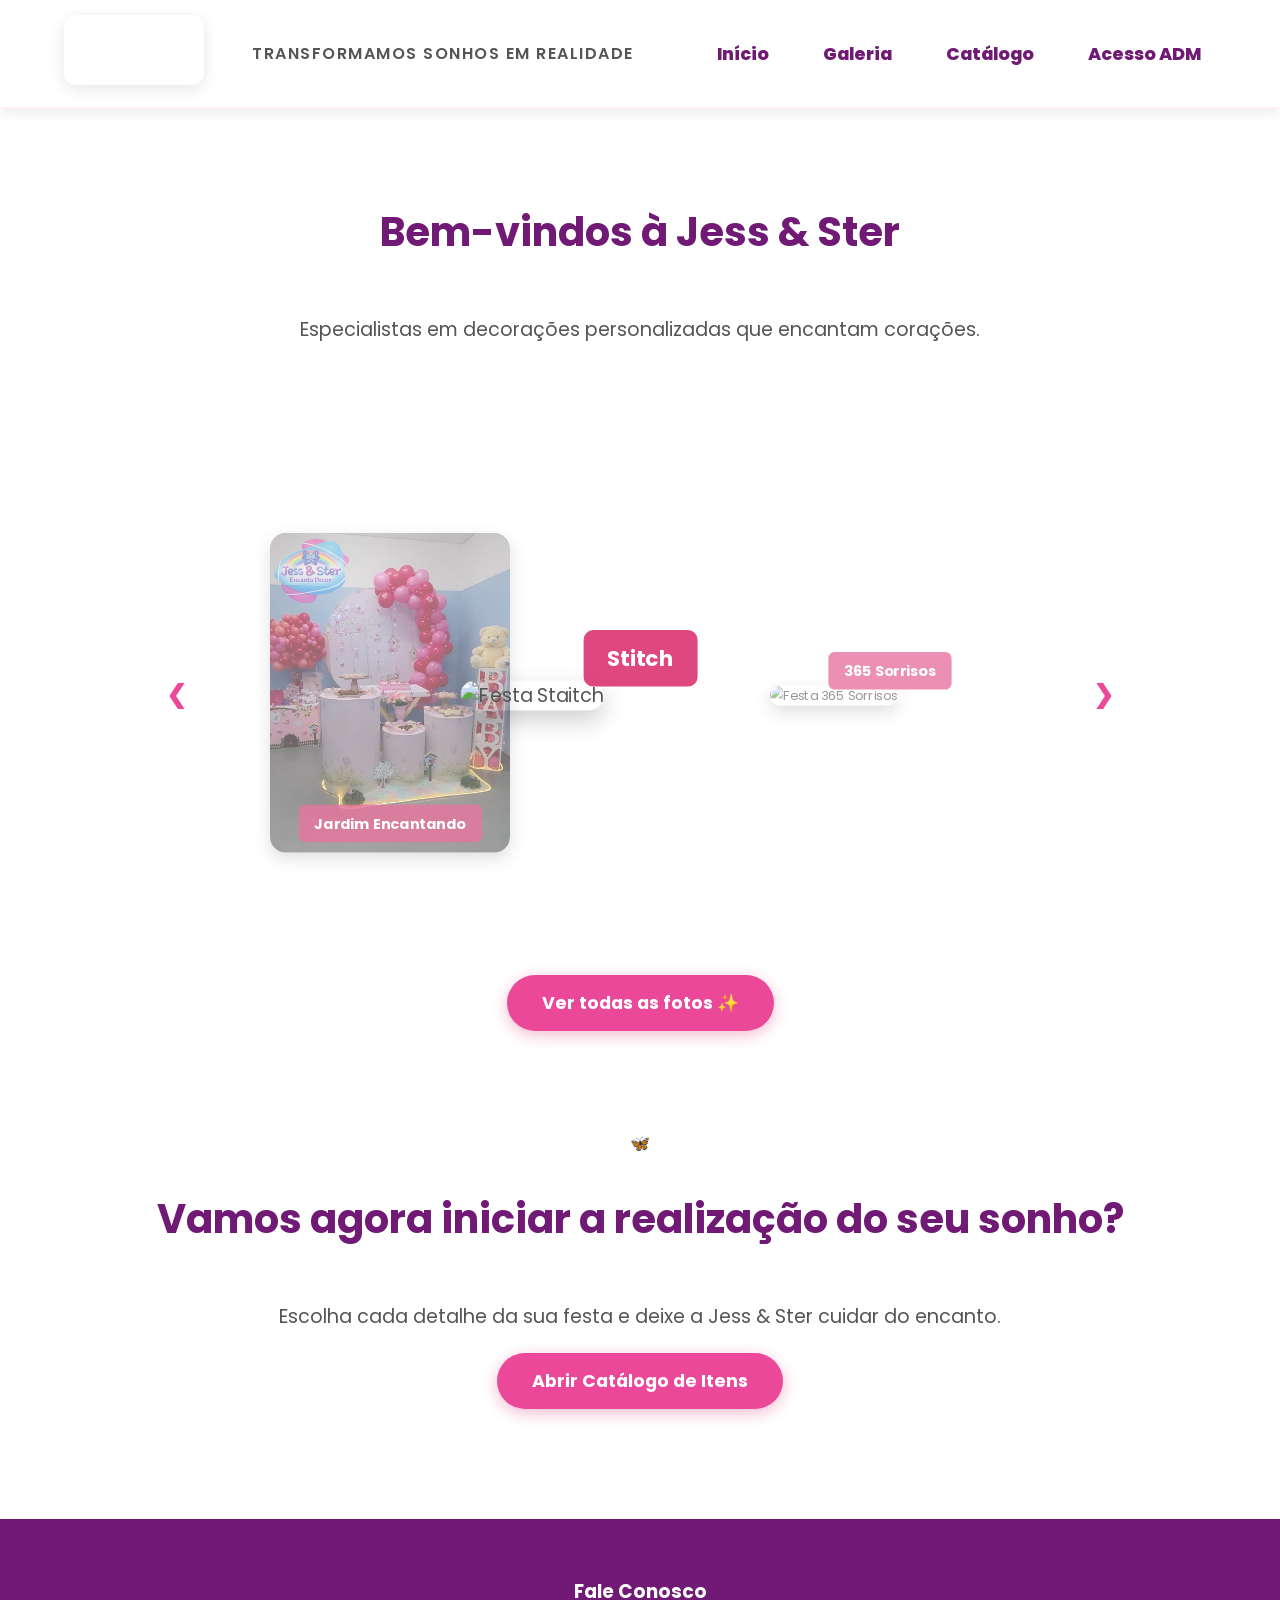
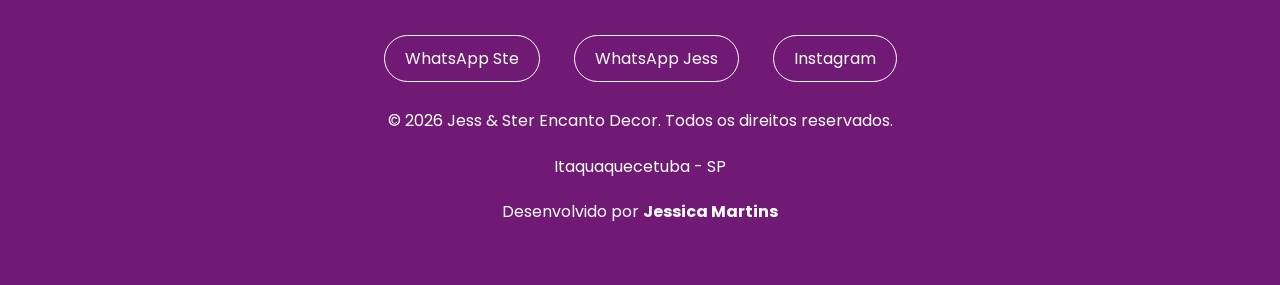
==== commit d22e86c8: "decima terceira atualização" ====
--- a/index.html
+++ b/index.html
@@ -5,10 +5,10 @@
     <meta name="viewport" content="width=device-width, initial-scale=1.0">
     <title>Jess & Ster - Encanto Decor</title>
     <link href="https://fonts.googleapis.com/css2?family=Poppins:wght@300;500;700&display=swap" rel="stylesheet">
-    <link rel="stylesheet" href="css/global.css">
-    <link rel="stylesheet" href="css/cadastro.css">
-    <link rel="stylesheet" href="css/catalogo.css">
     <link rel="stylesheet" href="css/home.css">
+    <script type="module" src="js/carrosel.js"></script>
+    
+
 </head>
   
 <header>
@@ -25,9 +25,9 @@
     <!-- No index.html -->
     <nav>
         <a href="index.html">Início</a>
-        <a href="foto.html">Galeria</a>
+        <a href="galeria.html">Galeria</a>
         <a href="cadastro.html">Catálogo</a> <!-- Antes era catalogo.html -->
-        <a href="finalizar.html">Meus Pedidos</a>
+        <a href="login.html">Acesso ADM</a>
     </nav>
 </header>
 
@@ -102,12 +102,12 @@
         
         <!-- Botões de navegação -->
         <a class="prev" onclick="plusSlides(-1)">&#10094;</a>
-        <a class="next" onclick="plusSlides(1)">&#10095;</a>
+    <a class="next" onclick="plusSlides(1)">&#10095;</a>
     </div>
 
     <!-- Link para a nova página de fotos -->
     <div class="ver-mais-container">
-        <a href="foto.html" class="btn-ver-fotos">Ver todas as fotos ✨</a>
+        <a href="galeria.html" class="btn-ver-fotos">Ver todas as fotos ✨</a>
     </div>
 </section>
 
@@ -126,6 +126,7 @@
         <div class="footer-social">
             <h3>Fale Conosco</h3>
             <div class="social-links">
+                <a href="https://wa.me/qr/M3UIXMGVOMDYH1" target="_blank" class="social-icon">WhatsApp Ste</a>
                 <a href="https://wa.me/message/YNWD5K2OA542N1" target="_blank" class="social-icon">WhatsApp Jess</a>
                 <a href="https://www.instagram.com/js.encanto.decor?igsh=Y2pxZGF6cjh1Nm13" target="_blank" class="social-icon">Instagram</a>
             </div>
@@ -139,6 +140,7 @@
         </div>
     </div>
 </footer>
-<script src="js/script.js"></script>
+<script type="module" src="js/script.js"></script>   
+<script src="js/carrosel.js"></script>
 </body>
 </html>
--- a/css/home.css
+++ b/css/home.css
@@ -1,10 +1,138 @@
+/* ==========================================================================
+   1. CONFIGURAÇÕES GLOBAIS E VARIÁVEIS
+   ========================================================================== */
+:root {
+    --rosa-vibrante: #ec4899;   
+    --roxo-escuro: #701a75;     
+    --azul-video: #71d3f9;    
+    --rosa-suave: #fdf2f8;      
+    --branco: #ffffff;
+    --cinza-texto: #555555;     
+    --fonte-principal: 'Poppins', sans-serif;
+    --radius-padrao: 25px;
+    --sombra-leve: 0 4px 12px rgba(0,0,0,0.08);
+    --transicao: 0.3s ease;
+}
+
+* {
+    box-sizing: border-box;
+}
+
+body { 
+    font-family: var(--fonte-principal); 
+    margin: 0; 
+    background-color: var(--branco);
+    color: var(--cinza-texto);
+    overflow-x: hidden;
+}
+
+/* Estilo para parágrafos e textos informativos */
+p {
+    font-family: var(--fonte-principal);
+    color: var(--cinza-texto);
+    font-size: 1.2rem; 
+    line-height: 1.6;
+    margin-bottom: 20px;
+}
+
+/* ==========================================================================
+   2. CABEÇALHO (HEADER) E NAVEGAÇÃO
+   ========================================================================== */
+header, .cabecalho-principal {
+    display: flex;
+    justify-content: space-between;
+    align-items: center;
+    padding: 15px 5%;
+    background-color: var(--branco);
+    box-shadow: var(--sombra-leve);
+    border-bottom: 2px solid var(--rosa-suave);
+    position: sticky;
+    top: 0;
+    z-index: 1000;
+}
+
+.container-header {
+    width: 100%;
+    max-width: 1200px;
+    margin: 0 auto;
+    display: flex;
+    justify-content: space-between;
+    align-items: center;
+}
+
+/* Logo e Identidade */
+.logo video {
+    height: 70px;
+    width: auto;
+    border-radius: 12px; 
+    box-shadow: 0 4px 15px rgba(0, 0, 0, 0.1);
+    transition: var(--transicao);
+}
+
+.logo h1 {
+    font-size: 1.5rem;
+    color: var(--rosa-vibrante);
+    margin: 0;
+}
+
+.header-phrase h1 {
+    color: var(--cinza-texto);
+    font-weight: 600;
+    font-size: 1.0rem;
+    text-transform: uppercase;
+    letter-spacing: 1.5px;
+}
+
+/* Menu de Navegação */
+nav a, .menu-navegacao a {
+    text-decoration: none;
+    color: var(--roxo-escuro);
+    margin-left: 20px;
+    font-weight: 800;
+    font-size: 1.1rem;
+    transition: var(--transicao);
+    padding: 10px 15px;
+    border-radius: var(--radius-padrao);
+}
+
+nav a:hover, .menu-navegacao a:hover {
+    background-color: var(--rosa-suave);
+    color: var(--rosa-vibrante);
+}
+
+/* ==========================================================================
+   3. SEÇÕES DE CONTEÚDO (INTRO E CONVITE)
+   ========================================================================== */
+.intro, .dream-invite {
+    display: flex;
+    flex-direction: column;
+    align-items: center;
+    justify-content: center;
+    text-align: center;
+    padding: 60px 10%;
+    background-color: var(--branco);
+    width: 100%;
+}
+
+.intro h1, .dream-invite h2 {
+    color: var(--roxo-escuro);
+    font-size: 2.5rem;
+}
+
+.intro p, .dream-invite p {
+    max-width: 800px;
+}
+
+/* ==========================================================================
+   4. CARROSSEL DE FOTOS (HOME)
+   ========================================================================== */
 .carousel-container {
     display: flex;
     align-items: center;
     justify-content: center;
     position: relative;
     max-width: 1000px;
-    height: 500px; /* Altura suficiente para o scale(1.2) */
+    height: 500px;
     margin: 20px auto;
     perspective: 1000px;
     overflow: hidden;
@@ -12,11 +140,12 @@
 
 .mySlides {
     position: absolute;
-    width: 300px; /* Largura de cada card */
+    width: 300px;
     transition: all 0.5s ease;
     opacity: 0;
     z-index: 0;
     pointer-events: none;
+    display: block; /* Mantido block para o funcionamento do carrossel JS */
 }
 
 .mySlides img {
@@ -27,7 +156,7 @@
     box-shadow: 0 8px 20px rgba(0,0,0,0.2);
 }
 
-/* Slide Ativo (Centro) */
+/* Estados dos Slides */
 .mySlides.active {
     opacity: 1;
     transform: scale(1.2);
@@ -35,48 +164,19 @@
     pointer-events: auto;
 }
 
-/* Slide Anterior (Esquerda) */
 .mySlides.prev-card {
     opacity: 0.6;
     transform: translateX(-250px) scale(0.8);
     z-index: 1;
 }
 
-/* Próximo Slide (Direita) */
 .mySlides.next-card {
     opacity: 0.6;
     transform: translateX(250px) scale(0.8);
     z-index: 1;
 }
 
-.caption-text {
-    background: rgba(216, 27, 96, 0.8);
-    color: white;
-    padding: 10px;
-    border-radius: 0 0 20px 20px;
-    text-align: center;
-    position: absolute;
-    bottom: 0;
-    width: 100%;
-}
-
-/* Botões */
-.prev, .next {
-    cursor: pointer;
-    position: absolute;
-    top: 50%;
-    z-index: 10;
-    padding: 16px;
-    color: var(--rosa-vibrante);
-    font-weight: bold;
-    font-size: 25px;
-    text-decoration: none;
-}
-.prev { left: 10px; 
-}
-.next { right: 10px; 
-}
-
+/* Legendas das Fotos */
 .caption-text {
     color: #ffffff;
     font-size: 18px;
@@ -85,22 +185,48 @@
     bottom: 20px;
     left: 0;
     right: 0;
-    margin: 0 auto; /* Centraliza o bloco na horizontal */
-    width: fit-content; /* Faz o fundo abraçar o texto */
-    background-color: rgba(216, 27, 96, 0.7);
+    margin: 0 auto;
+    width: fit-content;
+    background-color: rgba(216, 27, 96, 0.8);
     border-radius: 8px;
-}
-
-.next { right: 0; border-radius: 3px 0 0 3px; }
-.prev:hover, .next:hover { background-color: var(--rosa-vibrante); }
-
+    font-weight: bold;
+    text-align: center;
+}
+
+/* Botões de Navegação do Carrossel */
+.prev, .next {
+    cursor: pointer;
+    position: absolute;
+    top: 50%;
+    transform: translateY(-50%);
+    z-index: 10;
+    padding: 16px;
+    color: var(--rosa-vibrante);
+    font-weight: bold;
+    font-size: 25px;
+    text-decoration: none;
+    transition: var(--transicao);
+}
+
+.prev { left: 10px; }
+.next { right: 10px; }
+
+.prev:hover, .next:hover { 
+    background-color: var(--rosa-vibrante); 
+    color: white;
+    border-radius: 50%;
+}
+
+/* ==========================================================================
+   5. BOTÕES E CHAMADAS PARA AÇÃO (CTA)
+   ========================================================================== */
 .ver-mais-container {
     text-align: center;
-    margin-top: 30px; /* Espaço entre o carrossel e o botão */
+    margin-top: 30px;
     margin-bottom: 40px;
 }
 
-.btn-ver-fotos {
+.btn-ver-fotos, .cta-button, .cta-button-dream {
     display: inline-block;
     padding: 15px 35px;
     background-color: var(--rosa-vibrante);
@@ -108,25 +234,162 @@
     text-decoration: none;
     font-weight: bold;
     font-size: 1.1rem;
-    border-radius: 50px; /* Botão arredondado para um visual mais amigável */
+    border-radius: 50px;
     box-shadow: 0 4px 15px rgba(216, 27, 96, 0.3);
     transition: all 0.3s ease;
-}
-
-.btn-ver-fotos:hover {
-    background-color: #db2777; /* Um tom de rosa um pouco mais escuro */
-    transform: translateY(-3px); /* Ele sobe levemente */
+    border: none;
+}
+
+.btn-ver-fotos:hover, .cta-button:hover, .cta-button-dream:hover {
+    background-color: #db2777;
+    transform: translateY(-3px);
     box-shadow: 0 6px 20px rgba(216, 27, 96, 0.5);
 }
 
-/* Botões de Chamada */
-.cta-button, .cta-button-dream {
-    background-color: var(--rosa-vibrante);
-    color: var(--branco);
-    padding: 15px 40px;
-    border-radius: var(--radius-padrao);
+/* ==========================================================================
+   6. RODAPÉ (FOOTER)
+   ========================================================================== */
+footer {
+    background-color: var(--roxo-escuro);
+    color: white;
+    padding: 40px 20px;
+    text-align: center;
+    margin-top: 50px;
+}
+
+footer p { color: white; font-size: 1rem; }
+
+.dev-credit { 
+    color: var(--rosa-vibrante); 
+    font-weight: bold; 
+    margin-top: 10px; 
+    display: block;
+}
+
+.social-links a {
+    color: white;
     text-decoration: none;
-    font-weight: bold;
-    transition: var(--transicao);
-}
-
+    margin: 10px 15px;
+    border: 1px solid white;
+    padding: 10px 20px;
+    border-radius: 25px;
+    display: inline-block;
+    transition: 0.3s;
+}
+
+.social-links a:hover { 
+    background: var(--rosa-vibrante); 
+    border-color: var(--rosa-vibrante); 
+}
+
+/* ==========================================================================
+   7. RESPONSIVIDADE (MOBILE-FIRST OPTIMIZATION)
+   ========================================================================== */
+@media (max-width: 768px) {
+    /* Header: Empilhamento limpo */
+    header, .cabecalho-principal {
+        padding: 15px 10px !important;
+    }
+
+    .container-header {
+        flex-direction: column !important;
+        gap: 12px !important;
+    }
+
+    .logo video { 
+        height: 55px !important; 
+    }
+
+    /* Esconde a frase curta em celulares muito pequenos para ganhar espaço, 
+       ou reduz significativamente */
+    .header-phrase h1 { 
+        font-size: 0.7rem !important;
+        letter-spacing: 1px !important;
+        margin-bottom: 5px;
+    }
+
+    /* Navegação: Estilo 'Pills' para facilitar o polegar */
+    nav, .menu-navegacao {
+        width: 100%;
+        justify-content: center !important;
+        gap: 8px !important;
+    }
+
+    nav a, .menu-navegacao a {
+        margin: 0 !important;
+        padding: 10px 14px !important; /* Aumentado para facilitar o toque */
+        background-color: var(--rosa-suave) !important;
+        font-size: 0.85rem !important;
+        flex: 1; /* Faz os botões dividirem o espaço igualmente */
+        max-width: 110px;
+        text-align: center;
+    }
+
+    /* Seções de Texto */
+    .intro, .dream-invite {
+        padding: 40px 5%;
+    }
+
+    .intro h1, .dream-invite h2 { 
+        font-size: 1.7rem; 
+        line-height: 1.2;
+    }
+
+    /* Carrossel: Ajuste Crítico para não vazar da tela */
+    .carousel-container {
+        height: 350px;
+        perspective: 800px; /* Reduz a profundidade no mobile */
+    }
+
+    .mySlides {
+        width: 180px; 
+    }
+
+    .mySlides img {
+        height: 260px;
+    }
+
+    /* Aproxima os cards laterais para caberem na largura do celular */
+    .mySlides.prev-card { 
+        transform: translateX(-80px) scale(0.65) rotateY(20deg); 
+        opacity: 0.4;
+    }
+    
+    .mySlides.next-card { 
+        transform: translateX(80px) scale(0.65) rotateY(-20deg); 
+        opacity: 0.4;
+    }
+
+    .mySlides.active {
+        transform: scale(1.1); /* Um pouco menor para não encostar nas setas */
+    }
+
+    /* Setas do Carrossel: Maiores para o dedo */
+    .prev, .next {
+        padding: 12px;
+        font-size: 30px;
+        background-color: rgba(255, 255, 255, 0.7);
+        border-radius: 50%;
+    }
+
+    /* Botões de Ação (CTA) */
+    .btn-ver-fotos, .cta-button, .cta-button-dream {
+        width: 90%; /* Botão quase largura total no mobile */
+        padding: 18px;
+        font-size: 1rem;
+    }
+}
+
+/* Ajuste para celulares extra pequenos (Ex: iPhone SE, Jelly) */
+@media (max-width: 380px) {
+    .mySlides {
+        width: 150px;
+    }
+    .mySlides.prev-card { transform: translateX(-60px) scale(0.6); }
+    .mySlides.next-card { transform: translateX(60px) scale(0.6); }
+    
+    nav a {
+        font-size: 0.75rem !important;
+        padding: 8px 5px !important;
+    }
+}
